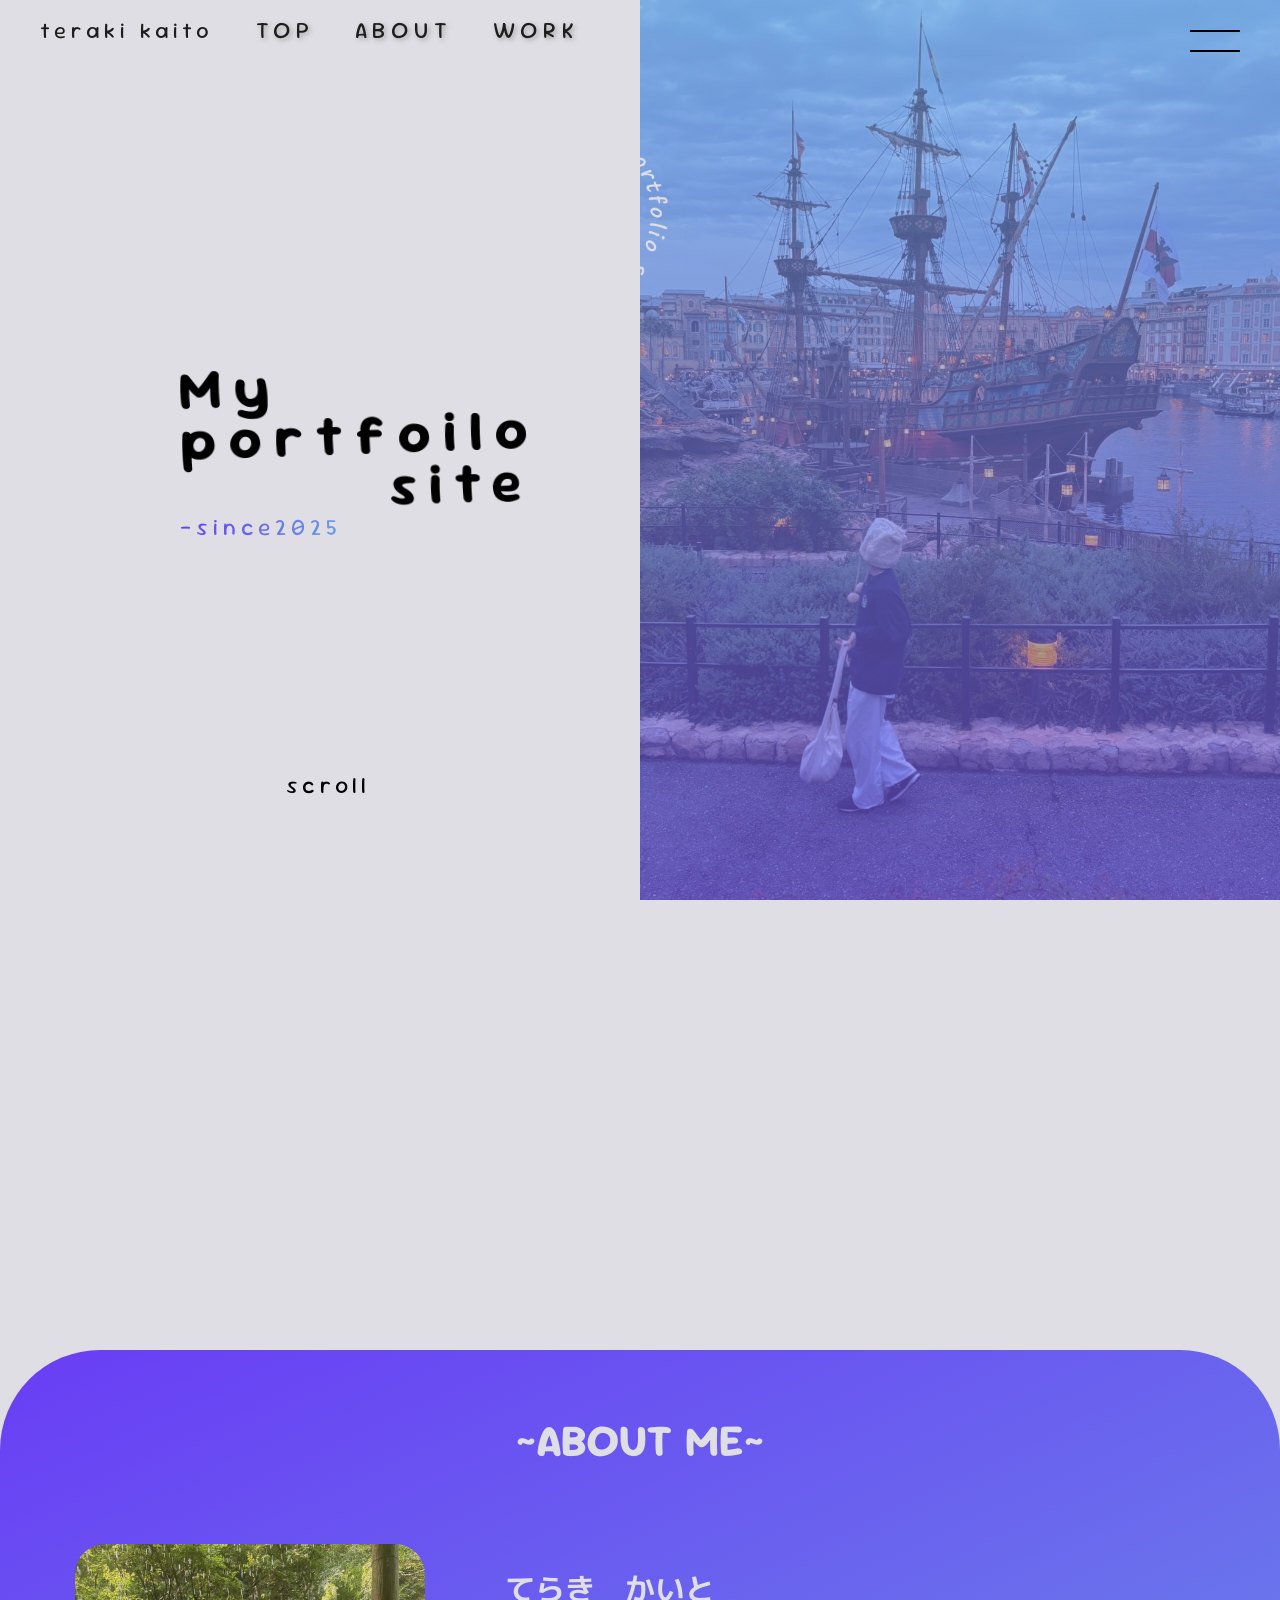
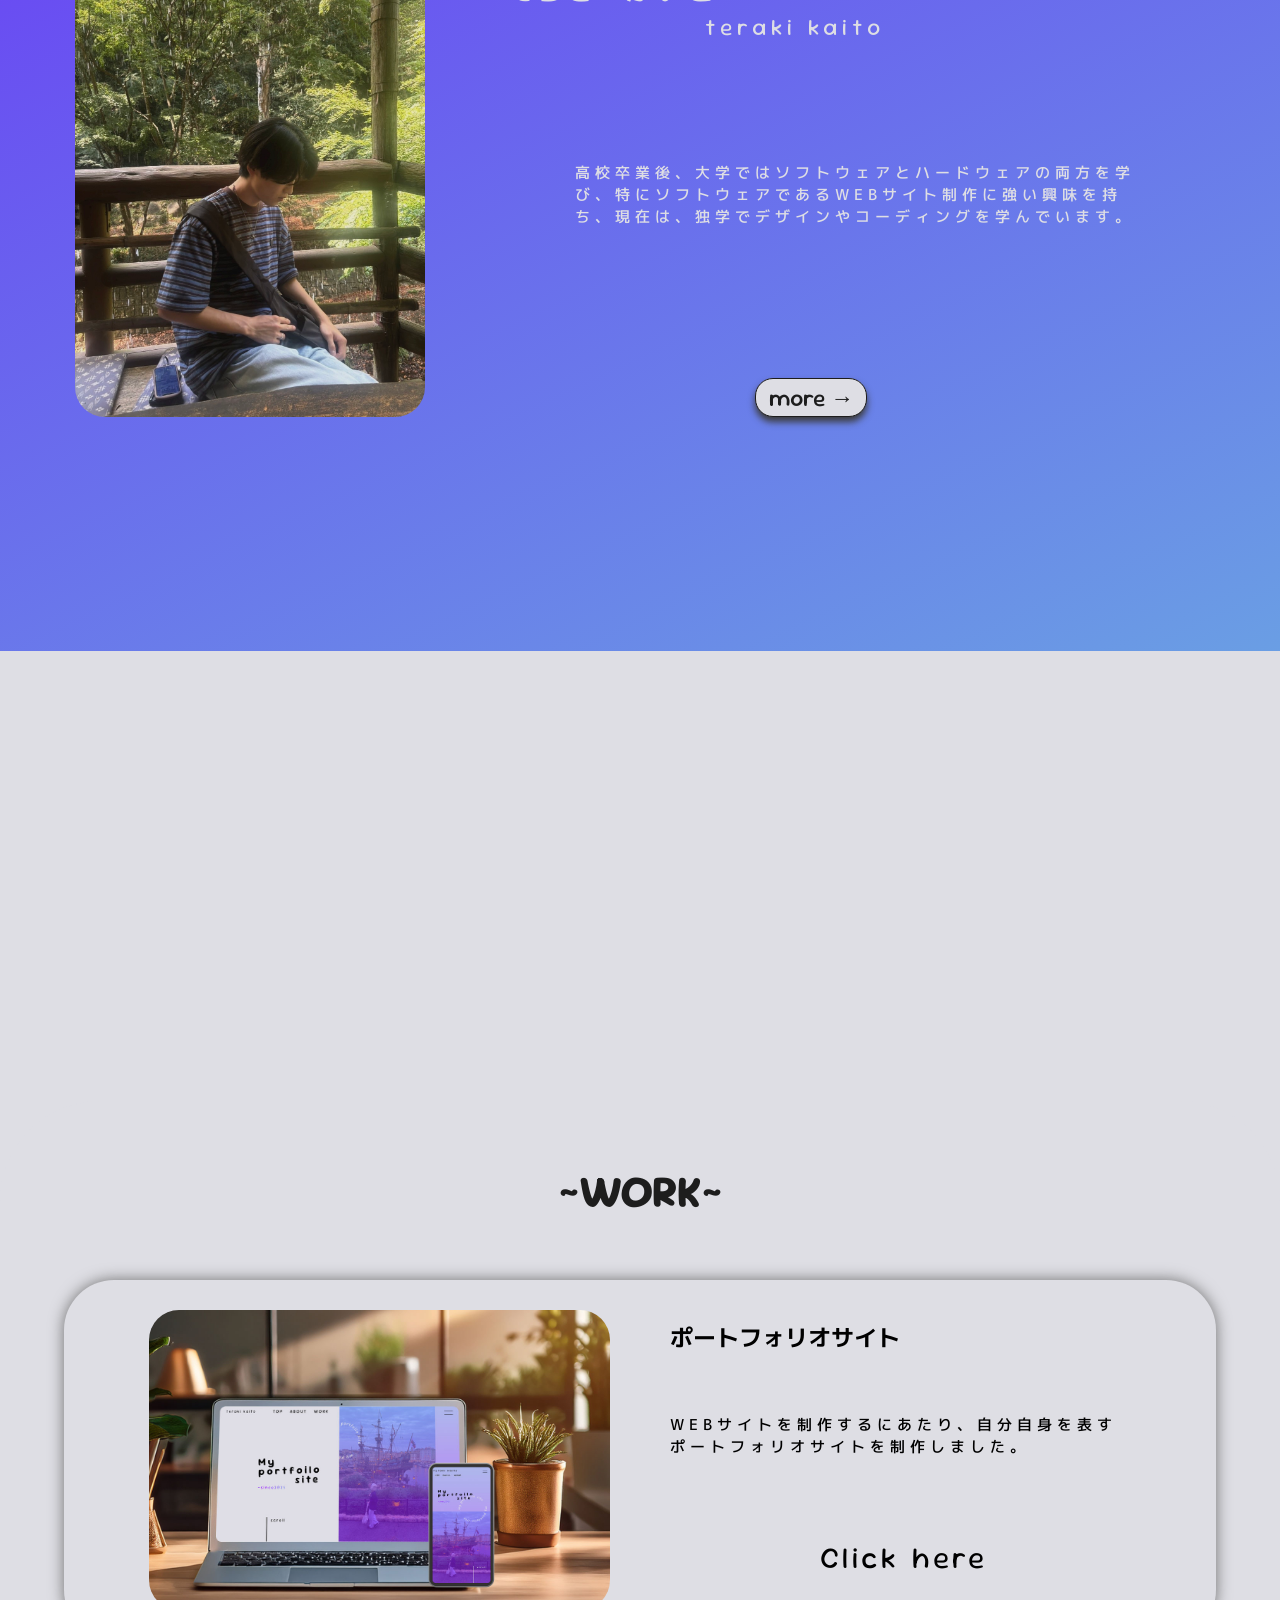
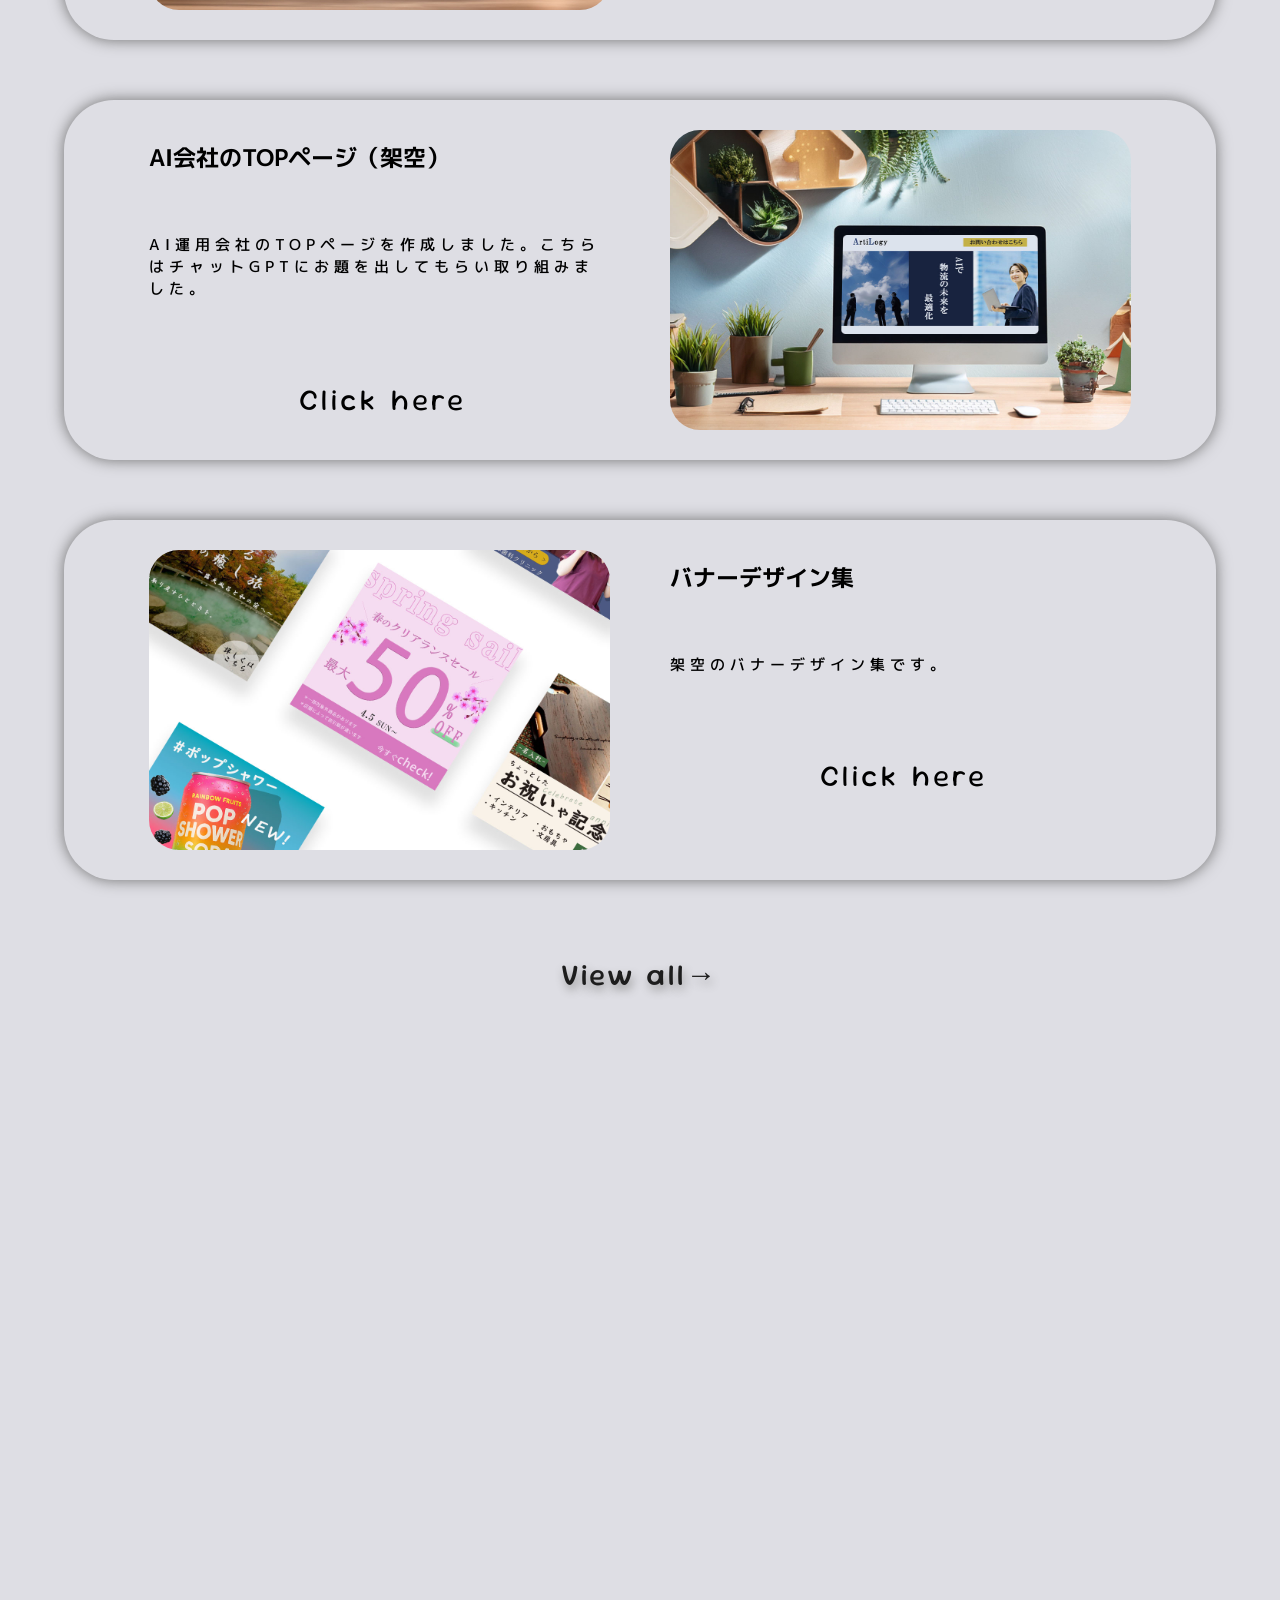
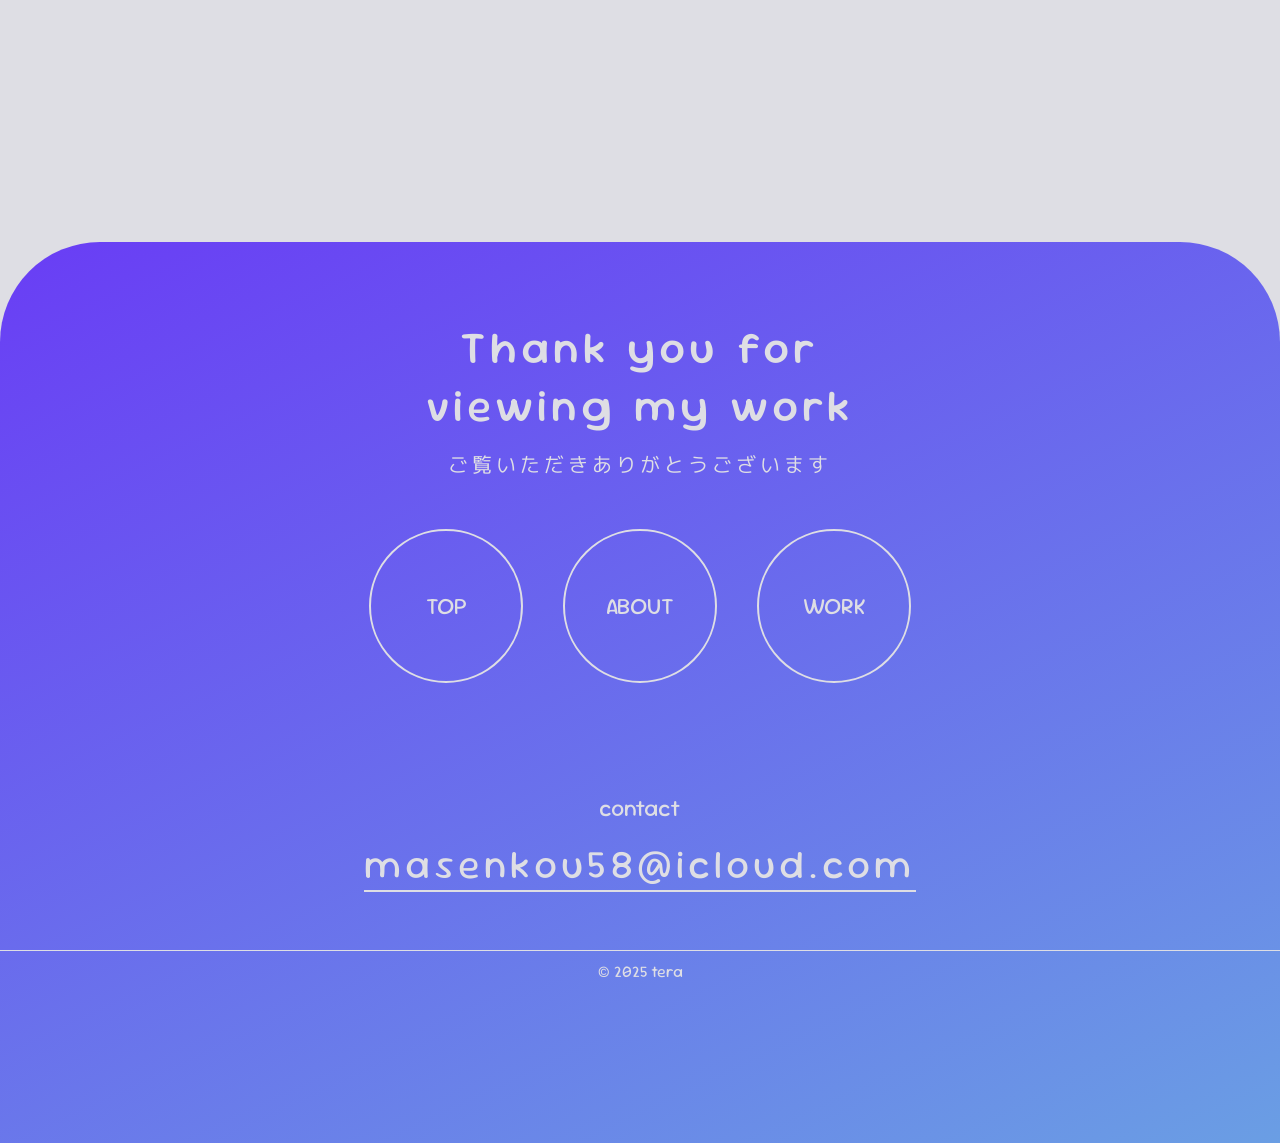
==== index.html @ 6cdf6933 "2025.12.29追加" ====
<!DOCTYPE html>
<html lang="ja">

<head>
    <meta charset="UTF-8">
    <meta name="viewport" content="width=device-width, initial-scale=1.0">
    <title>teraki kaito</title>
    <link rel="stylesheet" href="style.css">
    <link rel="preconnect" href="https://fonts.googleapis.com">
    <link rel="preconnect" href="https://fonts.gstatic.com" crossorigin>
    <link
        href="https://fonts.googleapis.com/css2?family=M+PLUS+1p:wght@100;300;400;500;700;800;900&family=Sour+Gummy:ital,wght@0,100..900;1,100..900&display=swap"
        rel="stylesheet">
</head>

<body>

    <header>

        <div class="header_flex">

            <a href="" class="eigo teraki">teraki kaito</a>

            <nav class="eigo">
                <ul>
                    <li>
                        <a href="#main" class="top">TOP</a>
                    </li>
                    <li>
                        <a href="#about" class="about">ABOUT</a>
                    </li>
                    <li>
                        <a href="#work" class="work">WORK</a>
                    </li>
                </ul>
            </nav>

        </div>

        <img id="menu_btn" src="menu.png" alt="">

        <div id="menu" class="eigo">
            <div>
                <a href="">top ↗</a><br>
                <a href="about me">abou me ↗</a><br> 
                <a href="">work all ↗</a>
            </div>
        </div>

    </header>

    <main id="main">

        <section id="vijual">



            <img src="サークル.png" class="circle">

            <div class="eigo vijual_left">
                <div class="vijual_left_box">
                    <h1><span class="hight_show">My</span><br>
                        <span class="jump">portfoilo</span><br>
                        <span class="low_show">　　　site</span>
                    </h1>
                    <p class="since">-since2025</p>
                </div>

                <div class="scroll">
                    <div class="scroll_line"></div>
                    <p>scroll</p>
                </div>
            </div>

            <div class="gura">
                <div class="gura_gura"></div>
                <img class="vijual_img" src="S__56598539_0.jpg" alt="">
            </div>

        </section>



        <section id="about">

            <div class="fadein">

                <h2 class="eigo">~ABOUT ME~</h2>

                <div class="about_box">
                    <img src="S__56877126.jpg" alt="">
                    <div class="about_right">
                        <p class="nihongo about_p1">てらき　かいと</p>
                        <p class="eigo about_p2">teraki kaito</p>

                        <p class="nihongo about_p3"> 高校卒業後、大学ではソフトウェアとハードウェアの両方を学び、特にソフトウェアであるWEBサイト制作に強い興味を持ち、現在は、独学でデザインやコーディングを学んでいます。
                        </p>
                        <a href="about me" class="eigo about_more">
                            <div>more →</div>
                        </a>
                    </div>
                </div>
            </div>


        </section>


        <section id="work">

            <div class="fadein">

                <h2 class="eigo">~WORK~</h2>

                <div class="work_box">
                    <img src="ポートフォリオ画像 .jpg" alt="制作物の写真">
                    <div class="work_text">
                        <h3 class="nihongo">ポートフォリオサイト</h3>
                        <p class="nihongo text_p">
                            WEBサイトを制作するにあたり、自分自身を表すポートフォリオサイトを制作しました。
                        </p>
                        <p class="eigo click">Click here</p>
                    </div>
                </div>

                <div class="work_box">
                    <div class="work_text">
                        <h3 class="nihongo">AI会社のTOPページ（架空）</h3>
                        <p class="nihongo text_p">
                           AI運用会社のTOPページを作成しました。こちらはチャットGPTにお題を出してもらい取り組みました。
                        </p>
                        <p class="eigo click">Click here</p>
                    </div>
                    <img src="画像 .jpg" alt="制作物の写真">
                </div>

                <div class="work_box">
                    <img src="バナーデザイン.jpg" alt="制作物の写真">
                    <div class="work_text">
                        <h3 class="nihongo">バナーデザイン集</h3>
                        <p class="nihongo text_p">
                            架空のバナーデザイン集です。
                        </p>
                        <p class="eigo click">Click here</p>
                    </div>
                </div>

                <a href="" class="view eigo">View all→</a>
            </div>

        </section>



        <section id="footer">

            <div class="fadein">

                <div class="thank_box">
                    <p class="eigo thank">Thank you for</p>
                    <p class="eigo thank">viewing my work</p>
                    <p class="nihongo goran">ご覧いただきありがとうございます</p>
                </div>


                <ul class="footer_menu eigo">
                    <li>
                        <a href="#main" class="top">TOP</a>
                    </li>
                    <li>
                        <a href="#about" class="about">ABOUT</a>
                    </li>
                    <li>
                        <a href="#work" class="work">WORK</a>
                    </li>
                </ul>


                <div class="mail">
                    <p class="eigo">contact</p>
                    <a class="eigo" href="">masenkou58@icloud.com</a>
                </div>

                <div class="copyright">

                <div class="footer_line"></div>

                <p class="copyright_p eigo">© 2025 tera</p>

                </div>

            </div>

        </section>

    </main>



    <script src="app.js"></script>
</body>

</html>
---- style.css ----
.eigo {
    font-family: "Sour Gummy", sans-serif;
}

.nihongo {
    font-family: "M PLUS 1p", sans-serif;
}

a {
    text-decoration: none;
}

* {
    margin: 0;
    padding: 0;
    box-sizing: border- box;
}

body {
    background: #dedee4;
}

/* ヘッダー */

header {
    position: fixed;
    top: 0;
    z-index: 100;
    width: 100%;
}

.header_flex {
    display: flex;
    justify-content: space-between;
    align-items: center;
    padding: 15px 0;
    width: 50%;
    position: absolute;
    top: 0;
    left: 0;
    z-index: 100;
}

.teraki {
    font-size: 22px;
    color: #1d1d1d;
    margin-left: 40px;
    letter-spacing: 5px;
}

header nav {
    display: flex;
    justify-content: center;
    margin-right: 40px;
}

header ul {
    list-style: none;
    display: flex;
}

header ul li {
    position: relative;
    margin: 0 20px;
}


header ul li a {
    font-size: 23px;
    letter-spacing: 6px;
    color: #1d1d1d;
    text-shadow: #a3a2a2 2px 2px 5px;
    transition: 0.3s;
}

header ul li a:hover {
    color: #6a9ee4;
    text-shadow: none;
}


#menu_btn {
    position: absolute;
    top: 30px;
    right: 40px;
    width: 50px;
    height: auto;
    z-index: 100;
    cursor: pointer;
}

#menu{
    display: flex;
    justify-content: center;
    align-items: center;
    position: absolute;
    top: -500px;
    right: 0%;
    width: 300px;
    height: 350px;
    border-radius: 80px 0px 80px 80px;
    box-shadow: #6d6d6d 0 0 30px;
    background: #dedee4;
    transition:top 0.6s;
}

#menu.show{
    top:0;
}

#menu a{
    display: block;
    color:#1d1d1d;
    margin: 10px;
    font-size: 30px;
}

/* メイン ビジュアル*/


#main {
    position: relative;
    /* height: 500vh; */
}

/* #main section{
    position: sticky;
    top:0px;
} */

#vijual {
    position: relative;
    width: 100%;
    height: 100vh;
    display: flex;
    position: sticky;
    top: 0px;
}


.circle {
    width: 210px;
    height: auto;
    position: absolute;
    top: 13%;
    left: 44%;
    transform: translateX(-50%);
    z-index: 1;
    animation: circle 20s linear infinite;
    animation-delay: 1s;
}

@keyframes circle {
    0% {
        transform: rotate(0deg);
        opacity: 1;
    }

    100% {
        transform: rotate(360deg);
        opacity: 1;
    }
}

.vijual_left {
    width: 50%;
    position: relative;
}

.vijual_left_box {
    position: absolute;
    top: 50%;
    right: 100px;
    transform: translateY(-50%);
}


h1 {
    font-size: 57px;
    letter-spacing: 12px;
    transform: rotate(-2deg);
    line-height: 0.9;
}

.hight_show {
    display: inline-block;
    animation: slide_in_right 1.5s ease forwards;
    animation-delay: 1s;
    opacity: 0;
}

@keyframes slide_in_right {
    0% {
        transform: translateX(300px);
    }

    100% {
        opacity: 1;
    }
}

.jump span {
    display: inline-block;
    animation: jump 0.9s ease-in-out forwards;
}

@keyframes jump {
    0% {
        transform: translateY(0);
    }

    30% {
        transform: translateY(-55px);
    }

    60% {
        transform: translateY(5px);
    }

    100% {
        transform: translateY(0);
    }
}

.low_show {
    display: inline-block;
    animation: slide_in_left 1.5s ease forwards;
    animation-delay: 1s;
    opacity: 0;
}

@keyframes slide_in_left {
    0% {
        transform: translateX(-300px);
    }

    100% {
        opacity: 1;
    }
}

.since {
    background: linear-gradient(to right, #693df5, #6a9ee4);
    -webkit-background-clip: text;
    -webkit-text-fill-color: transparent;
    font-size: 23px;
    letter-spacing: 5px;
    width: 45%;
    animation: kaiten 2.5s ease-out forwards;
    animation-delay: 1s;
    opacity: 0;
}

@keyframes kaiten {
    0% {
        transform: rotate(0deg);
        opacity: 0;
    }

    85% {
        transform: rotate(1445deg);
    }

    100% {
        transform: rotate(1440deg);
        opacity: 1;
    }

}

.scroll {
    display: flex;
    justify-content: left;
    position: absolute;
    bottom: 0;
    left: 41%;
}

.scroll_line {
    width: 4px;
    height: 130px;
    background: #1d1d1d;
    margin-right: 20px;
    transform-origin: top;
    transform: scaleY(0);
    animation: bar 1.7s ease-in-out infinite;
}

@keyframes bar {
    0% {
        transform: scaleY(0);
        transform-origin: top;
    }

    40% {
        transform: scaleY(1);
        transform-origin: top;
    }

    60% {
        transform: scaleY(1);
        transform-origin: bottom;
    }

    100% {
        transform: scaleY(0);
        transform-origin: bottom;
    }
}

.scroll p {
    font-size: 23px;
    letter-spacing: 5px;
}


.gura {
    position: absolute;
    top: 0;
    left: 50%;
    width: 50%;
    height: 100%;
    opacity: 0;
    animation: show 3s ease forwards;
    animation-delay: 1s;
}

@keyframes show {
    100% {
        opacity: 1;
    }
}

.gura_gura {
    width: 100%;
    height: 100%;
    background: linear-gradient(to top, #693df5, #6a9ee4);
    opacity: 0.5;
}

.vijual_img {
    position: absolute;
    top: 0;
    left: 0;
    width: auto;
    max-height: 100%;
    z-index: -1;
}


/* アバウトミー */

#about {
    background: linear-gradient(155deg, #693df5, #6a9ee4);
    height: 100vh;
    width: 100%;
    border-radius: 100px 100px 0 0;
    padding-top: 1px;
    position: sticky;
    top: 0px;
    z-index: 1;
    margin-top: 50vh;
}

#about {
  scroll-margin-top: 400vh; /* ヘッダーの高さに合わせて調整 */
}

.fadein {
    opacity: 0;
    transform: translateY(60px);
    transition: all 1.2s ease-out;
}

.fadein.show {
    opacity: 1;
    transform: translateY(0);
}

#about h2 {
    font-size:45px;
    color: #dedee4;
    text-align: center;
    margin-top: 60px;
}

.about_box {
    display: flex;
    justify-content: center;
    gap: 80px;
    margin-top: 75px;
}

.about_box img {
    width: 350px;
    height: auto;
    border-radius: 30px;
}

.about_p1 {
    color: #dedee4;
    font-size: 30px;
    font-weight: 700;
    margin-top: 23px;
}

.about_p2 {
    color: #dedee4;
    font-size: 23px;
    letter-spacing: 5px;
    margin-left: 200px;
}

.about_p3 {
    color: #dedee4;
    width: 80%;
    max-width: 700px;
    font-size: 15px;
    font-weight: 500;
    letter-spacing: 5px;
    margin: 120px auto 0 auto;
}

.about_more {
    display: flex;
    justify-content: center;
    align-items: center;
    background: #dedee4;
    width: 110px;
    height: 37px;
    margin: 150px 0 0 250px;
    border-radius: 18px;
    border: #1d1d1d solid 1px;
    box-shadow: #3c3c3c 0px 5px 7px;
    transition: box-shadow 0.8s;
}

.about_more:hover {
    box-shadow: none;
}

.about_more:hover div {
    animation: none;
}

.about_more div {
    font-size: 23px;
    font-weight: 500;
    color: #1d1d1d;
    transform: translateY(0) rotate(0deg);
    animation: puru 1.5s linear infinite;
}

@keyframes puru {
    0% {
        transform: translateY(0) rotate(0deg);
    }

    10% {
        transform: translateY(-8px) rotate(5deg);
    }

    20% {
        transform: translateY(-8px) rotate(0deg);
    }

    30% {
        transform: translateY(-8px) rotate(-5deg);
    }

    40% {
        transform: translateY(0) rotate(0deg);
    }

    45% {
        transform: translateY(0) rotate(1deg);
    }

    50% {
        transform: translateY(0) rotate(0deg);
    }

    100% {
        transform: translateY(0) rotate(0deg);
    }
}




/* ワーク */


#work {
    background: #dedee4;
    height: 210vh;
    border-radius: 100px 100px 0 0;
    position: sticky;
    top: -110vh;
    z-index: 2;
    padding-top: 1px;
    margin-top: 50vh;
}

#work {
  scroll-margin-top: 150vh; /* ヘッダーの高さに合わせて調整 */
}

#work h2 {
    font-size: 45px;
    color: #1d1d1d;
    text-align: center;
    margin-top: 60px;
}

.work_box {
    display: flex;
    justify-content: center;
    gap:60px;
    margin: 60px auto 0;
    box-shadow: #707070 0 0 15px;
    border-radius: 50px;
    padding: 30px 0;
    width: 90%;
    max-width: 1200px;
    transition: 1s;
}

.work_box img {
    width: 40%;
    height: 300px;
    border-radius: 30px;
}

.work_text {
    width: 40%;
}

.work_text h3 {
    font-size: 23px;
    margin-top: 10px;
}

.work_text .text_p {
    font-size: 15px;
    font-weight: 500;
    letter-spacing: 5px;
    margin-top: 60px;
    word-wrap: break-word; /* 長い単語を折り返す */
    overflow-wrap: break-word;

}

.click {
    font-size: 30px;
    margin: 80px 0 0 150px;
    letter-spacing: 4px;
}

.work_box:hover {
    box-shadow: none;
    transform: scale(1.02);
    border-radius: 50px;
    border: 4px solid transparent;
    background:
        linear-gradient(#dedee4, #dedee4) padding-box,
        linear-gradient(155deg, #693df5, #6a9ee4) border-box;
    background-size: 100% 100%, 300% 300%;
    background-position: 0 0, 0 50%;
    animation: gura_border 3s linear infinite;
}

@keyframes gura_border {
    0% {
        background-position: 0 0, 0% 50%;
    }
    25% {
        background-position: 0 0, 50% 0%;
    }
    50% {
        background-position: 0 0, 100% 50%;
    }

    75% {
        background-position: 0 0, 50% 100%;
    }
    100% {
        background-position: 0 0, 0% 50%;
    }
}

.work_box:hover .click{
    animation: clickjump 1.5s ease-out infinite;
    transition: 0.5s;
     background: linear-gradient(to right, #693df5, #6a9ee4);
    -webkit-background-clip: text;
    -webkit-text-fill-color: transparent;
}


    
 @keyframes clickjump {
  0%   { transform: translateY(0) rotate(0deg); }
  20%  { transform: translateY(-40px) rotate(15deg); }
  35%  { transform: translateY(-35px) rotate(12deg); }
  50%  { transform: translateY(-20px) rotate(-8deg); }
  65%  { transform: translateY(-10px) rotate(6deg); }
  80%  { transform: translateY(-5px)  rotate(-3deg); }
  90%  { transform: translateY(0) rotate(0deg); }
  100% { transform: translateY(0) rotate(0deg); } 
}

.view{
    display: block;
    width: fit-content;
    font-size: 30px;
    font-weight: 500;
    color: #1d1d1d;
    letter-spacing: 3px;
    text-shadow: #949494 2px 5px 10px;
    margin: 75px auto 0 auto;
    transition: 0.5s;
}

.view:hover{
    text-shadow: none;
}


/* フッダー */

#footer{
    background: linear-gradient(155deg, #693df5, #6a9ee4);
    height: 100vh;
    border-radius: 100px 100px 0 0;
    position: sticky;
    top: 0px;
    z-index: 3;
    padding-top: 1px;
    margin-top: 50vh;
    text-align: center;
}

.thank_box{
    margin-top: 75px;
}

.thank{
    font-size: 45px;
    letter-spacing: 5px;
    font-weight: 500;
    color: #dedee4;
}

.goran{
    font-size: 20px;
    letter-spacing: 4px;
    color: #dedee4;
    margin-top:15px;
}

.footer_menu{
    display: flex;
    justify-content: center;
    align-items: center;
    list-style: none;
}

.footer_menu li{
    width: 150px;
    height: 150px;
    border-radius: 50%;
    border: #dedee4 solid 2px;
    display: flex;
    justify-content: center;
    align-items: center;
    margin:50px 20px;
    transition: 0.5s;
}

.footer_menu a{
    color: #dedee4;
    font-size: 23px;
    padding: 55px 50px;
    border-radius: 50%;
    transition: 0.5s;
}

.footer_menu li:hover{
   background: #dedee4;
}

.footer_menu li:hover a{
    color: #1d1d1d;
    font-size:26px;
}

.mail{
    margin-top: 60px;
}

.mail p{
    color: #dedee4;
    font-size:23px;
    margin-bottom: 15px;
}

.mail a{
    color:#dedee4;
    font-size: 40px;
    letter-spacing: 5px;
    border-bottom: 2px solid #dedee4;
}


.footer_line{
   
    border-top: #dedee4 solid 1px;
    margin-top: 60px;
}

.copyright_p{
    color:#dedee4;
    margin-top: 10px;
}




/* ==========================================
   スマホ用デザイン（768px以下）
========================================== */
@media screen and (max-width: 768px) {

  /* ==== ヘッダー ==== */

  

.header_flex {
    display: block;
    position: relative;
}

.teraki {
    font-size: 20px;
    color: #1d1d1d;
    margin-left: 10px;
    letter-spacing: 5px;
}

header ul li {
    margin: 0 0px;
}
header ul {
    gap: 20px;
    margin-top: 10px;
    margin-left: 50px;
}


header ul li a {
    font-size: 15px;
    letter-spacing: 2px;
    color: #1d1d1d;
    text-shadow: #a3a2a2 2px 2px 5px;
    transition: 0.3s;
}

#menu_btn {
    position: absolute;
    top: 30px;
    width: 30px;
}

#menu{
    top: -400px;
    width: 200px;
    height: 300px;
    border-radius: 70px 0px 70px 70px;
}


#menu a{
    font-size: 20px;
}




#vijual {
    position: sticky;
    top: 0px;
}

.circle {
    width: 200px;
    top: 25%;
    left: auto;
    right: 5%;
}


  .vijual_left {
    width: 100%;
    position: relative;
    z-index: 5;
}

.vijual_left_box {
    top: 25%;
    left:10%;
    /* background: #dedee4;
    padding: 5px;
    border-radius: 30px; */
}


h1 {
    font-size: 30px;
}

.since {
    font-size: 15px;
    letter-spacing: 1px;
}

.scroll {
    position: absolute;
    bottom: 0;
    left: 70%;
}

.scroll_line {
    width: 2px;
    height: 130px;
    background: #dedee4;
}

.scroll p {
    font-size: 15px;
    letter-spacing: 5px;
    color: #dedee4;
}

.gura {
    position: absolute;
    top: 0;
    left: 0%;
    width: 100%;
    height: 100%;
}

.vijual_img {
    top:auto;
    bottom: 0%;
    width: 100%;
    height: auto;
    z-index: -1;
}







#about {
    border-radius: 50px 50px 0 0;
    padding-top: 1px;
    height:105vh;
    top:-5vh;
}

#about {
  scroll-margin-top: 0vh; /* ヘッダーの高さに合わせて調整 */
}


#about h2 {
    font-size: 30px;
}

.about_box {
    display: block;
    margin-top: 50px ;
}

.about_box img {
    display: block;
    width: 350px;
    height: 300px;
    object-fit: cover;
    border-radius: 20px;
    margin: 0 auto;
}

.about_p1 {
    font-size: 20px;
    margin-top: 30px;
    margin-left: 20%;
}

.about_p2 {
    font-size: 15px;
    letter-spacing: 3px;
    margin-left: 50%;
}

.about_p3 {
    text-align: center;
    font-size: 10px;
    letter-spacing: 4px;
    margin-top: 70px;
}

.about_more {
    width: 100px;
    height: 30px;
    margin: 50px 0 0 200px;
}


.about_more div {
    font-size: 17px;
    font-weight: 500;
}






#work {
    border-radius: 50px 50px 0 0;
    position: sticky;
    top:-250vh;
    height: 350vh;
}


#work h2 {
    font-size: 30px;
}

.work_box {
    flex-direction: column;
    gap:20px;
    border-radius: 30px;
    padding: 30px 0px;
}

.work_box img {
    width: 300px;
    height: 300px;
    object-fit: cover;
    border-radius: 20px;
    margin: 0 auto;
}

.work_text {
    width:300px;
    margin: 0 auto;
}

.work_text h3 {
    font-size: 20px;
}

.work_text .text_p {
    font-size: 15px;
    font-weight: 300;
    letter-spacing: 2px;
    margin-top: 50px;
}

.click {
    font-size: 20px;
    margin: 50px 0 0 150px;
    letter-spacing: 3px;
}


.view{
    font-size: 20px;
    margin: 80px auto 0 auto;
}





#footer{
    border-radius: 50px 50px 0 0;
}

.thank_box{
    margin-top: 200px;
}

.thank{
    font-size: 25px;
    letter-spacing: 3px;
}

.goran{
    font-size: 15px;
    letter-spacing: 2px;
    margin-top:15px;
}


.footer_menu li{
    width: 100px;
    height: 100px;
    border: #dedee4 solid 1.5px;
    display: flex;
    margin:50px 10px;
}

.footer_menu li:hover a{
    font-size:21px;
}

.footer_menu a{
    font-size: 20px;
}


.mail{
    margin-top: 100px;
}

.mail p{
    color: #dedee4;
    font-size:20px;
    margin-bottom: 20px;
}

.mail a{
    color:#dedee4;
    font-size: 20px;
    letter-spacing: 3px;
    border-bottom: 2px solid #dedee4;
}

.footer_line{
    margin-top: 120px;
}




}
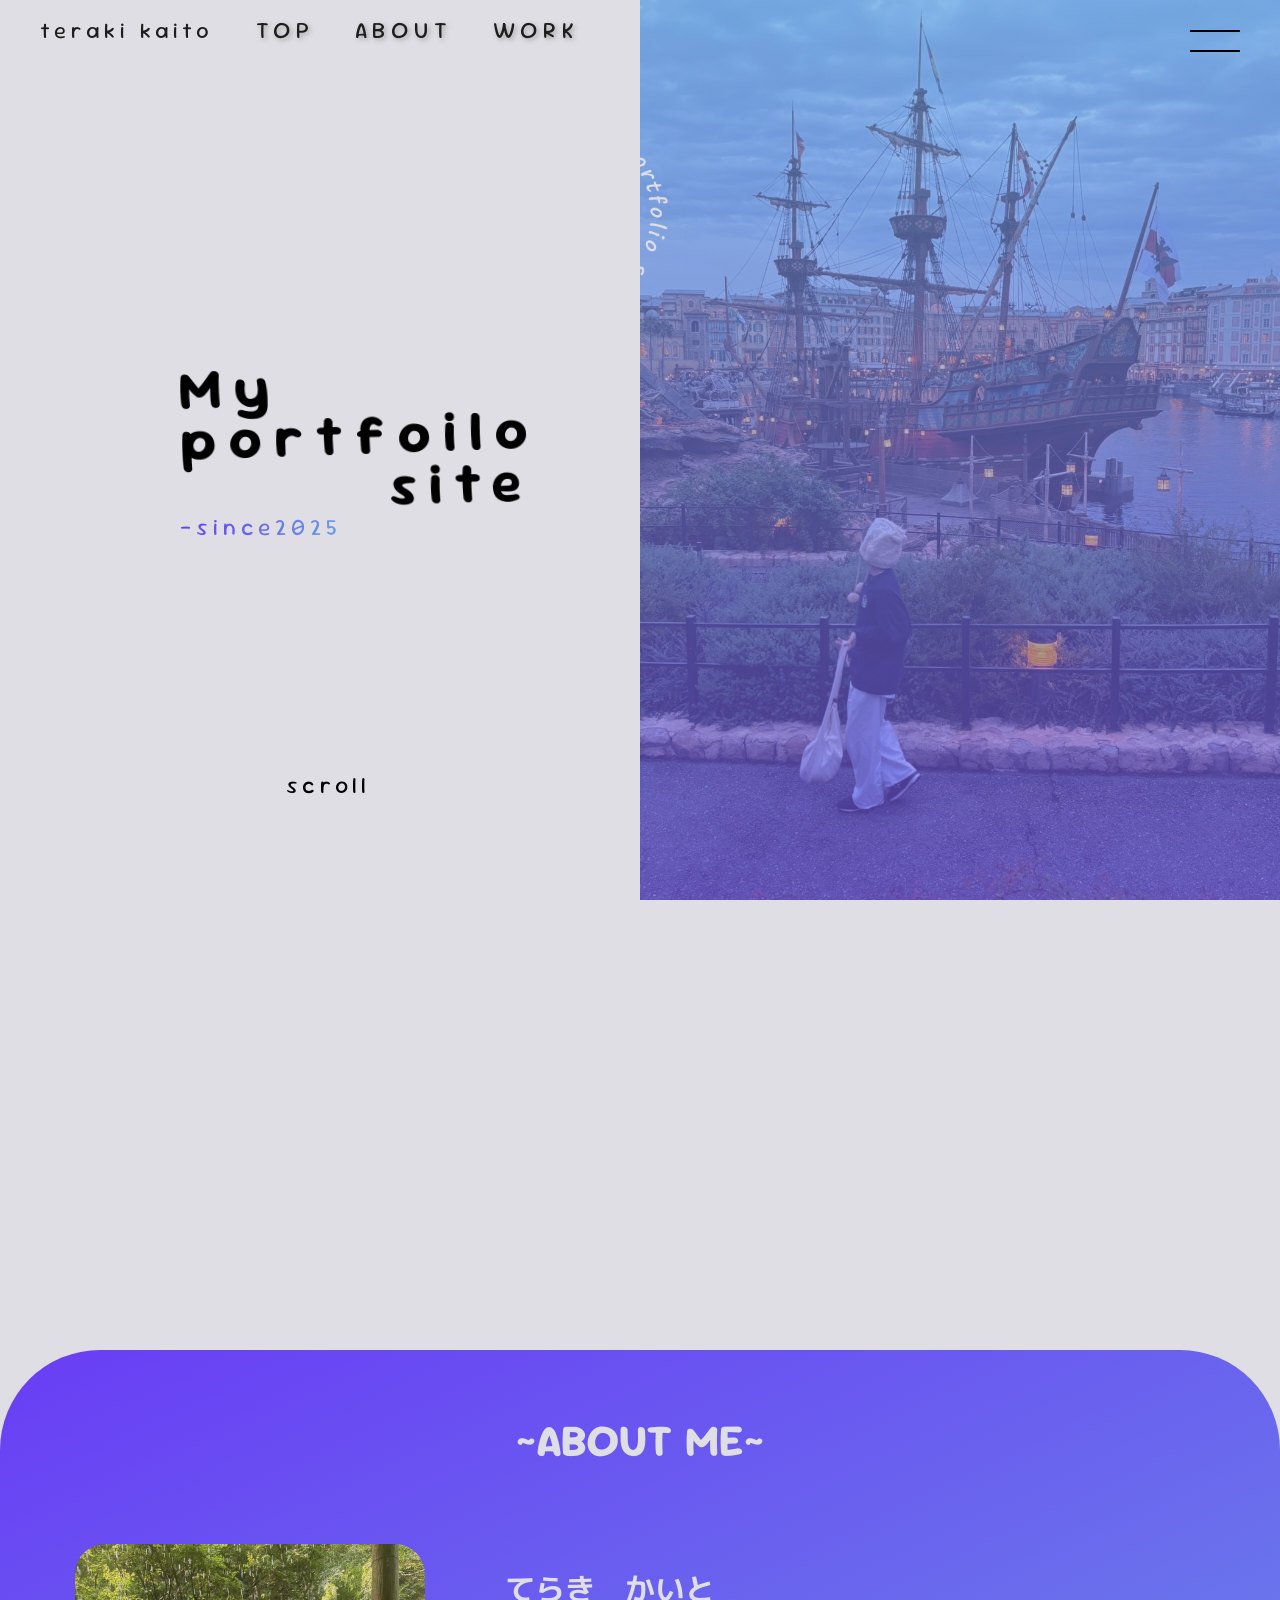
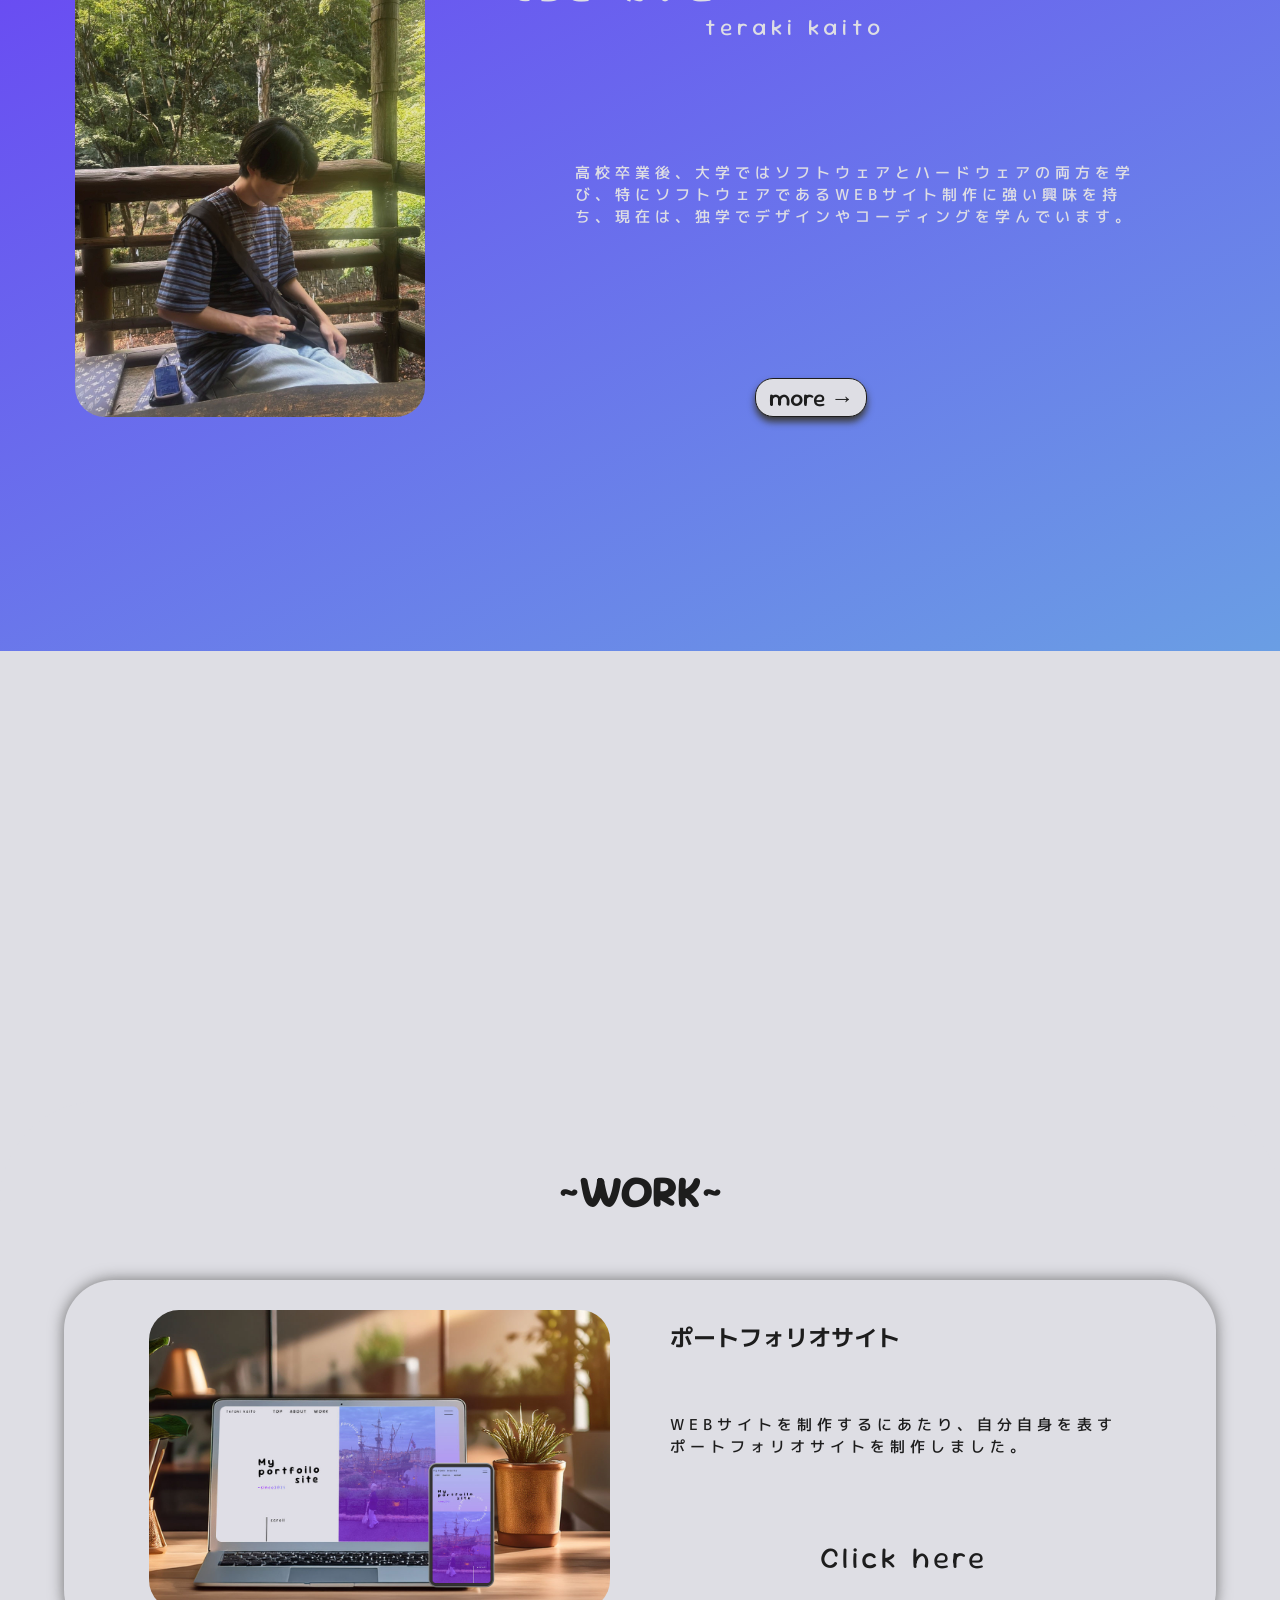
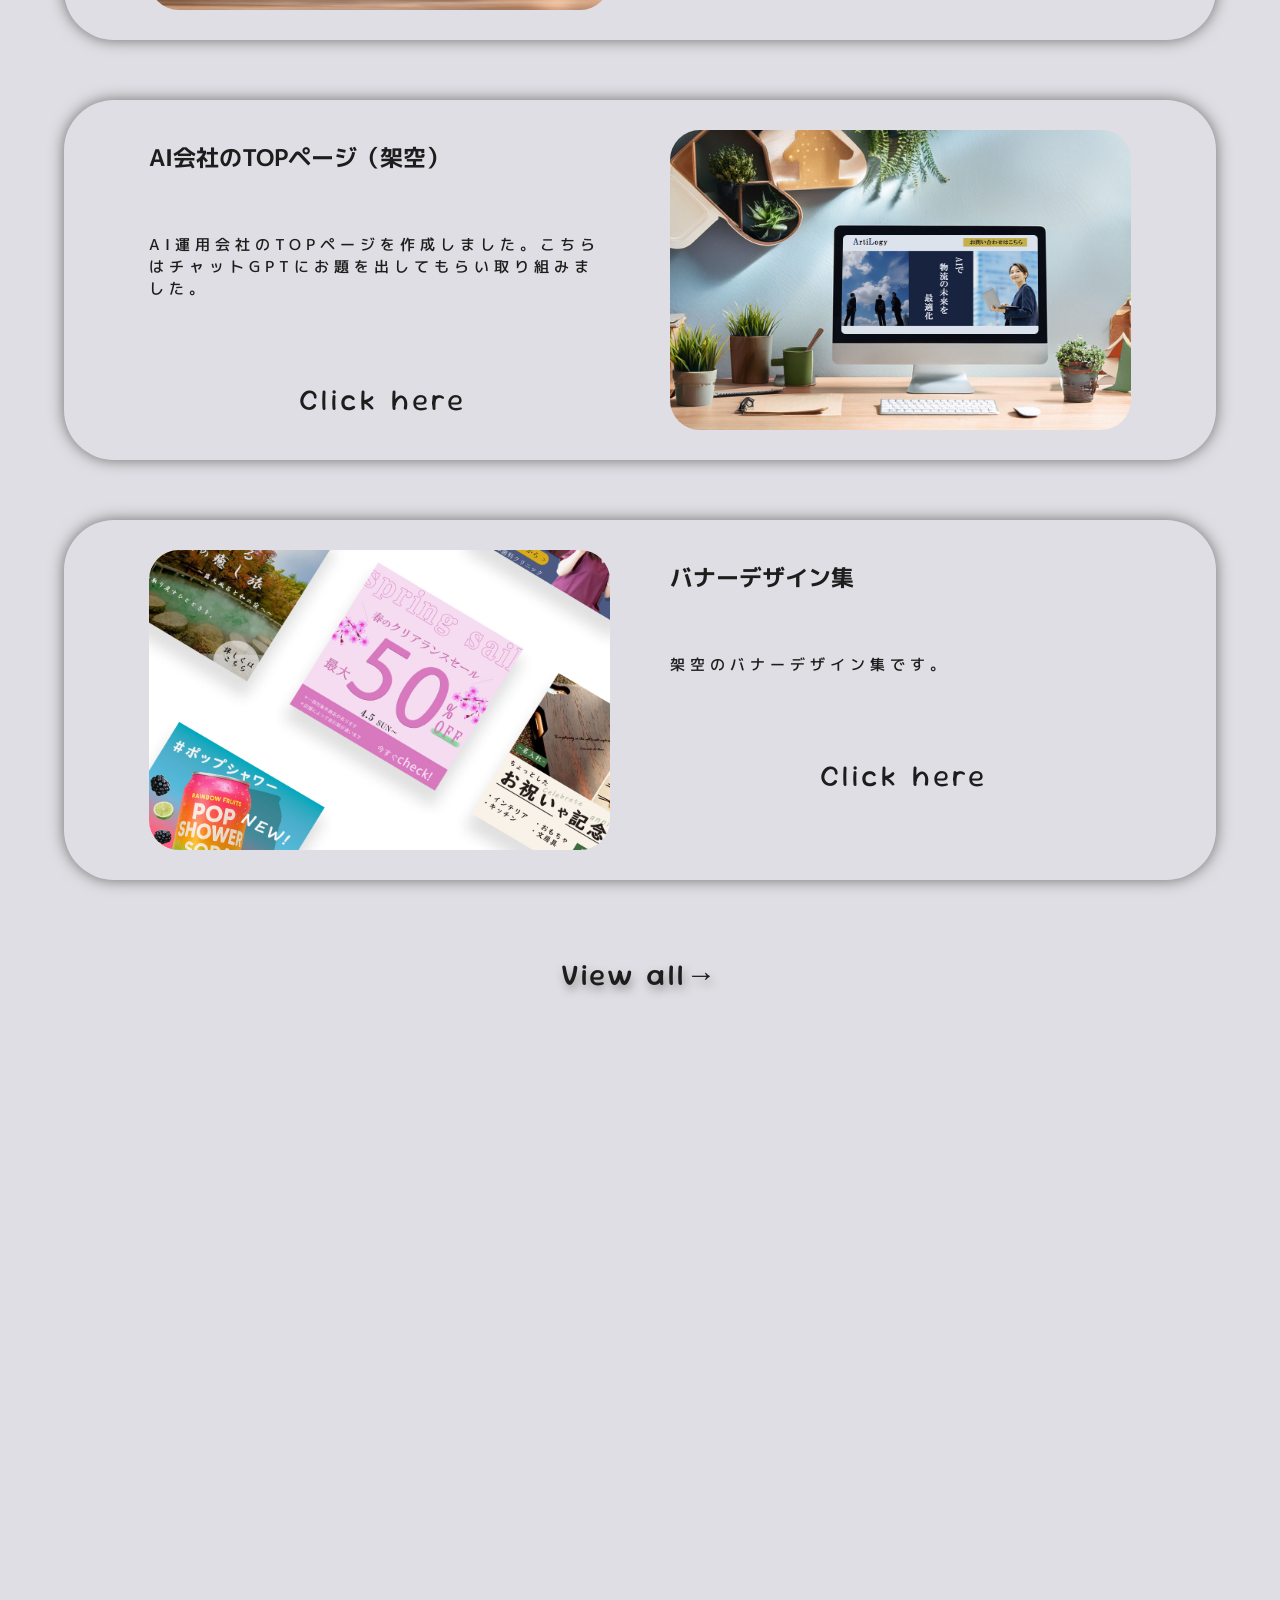
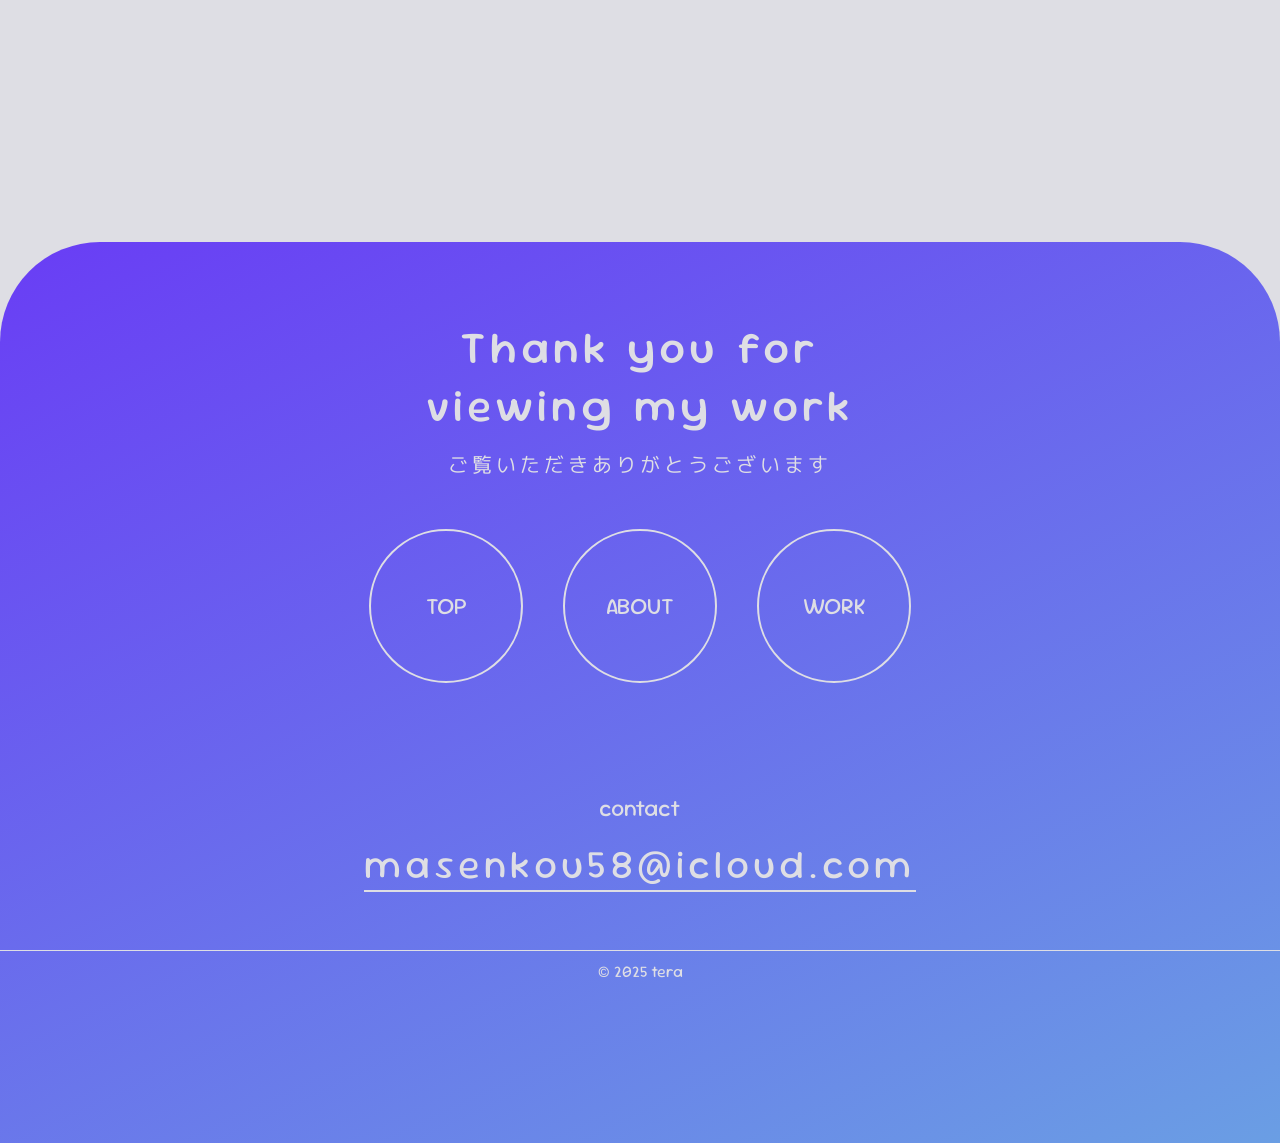
==== commit e138bbc1: "12.29" ====
--- a/index.html
+++ b/index.html
@@ -112,6 +112,7 @@
 
                 <h2 class="eigo">~WORK~</h2>
 
+                <a href="work_portfolio/portfolio.html">
                 <div class="work_box">
                     <img src="ポートフォリオ画像 .jpg" alt="制作物の写真">
                     <div class="work_text">
@@ -122,7 +123,9 @@
                         <p class="eigo click">Click here</p>
                     </div>
                 </div>
-
+                </a>
+
+                <a href="">
                 <div class="work_box">
                     <div class="work_text">
                         <h3 class="nihongo">AI会社のTOPページ（架空）</h3>
@@ -133,7 +136,9 @@
                     </div>
                     <img src="画像 .jpg" alt="制作物の写真">
                 </div>
-
+                </a>
+
+                <a href="">
                 <div class="work_box">
                     <img src="バナーデザイン.jpg" alt="制作物の写真">
                     <div class="work_text">
@@ -144,6 +149,7 @@
                         <p class="eigo click">Click here</p>
                     </div>
                 </div>
+                </a>
 
                 <a href="" class="view eigo">View all→</a>
             </div>
--- a/style.css
+++ b/style.css
@@ -490,7 +490,6 @@
 
 /* ワーク */
 
-
 #work {
     background: #dedee4;
     height: 210vh;
@@ -534,6 +533,7 @@
 
 .work_text {
     width: 40%;
+    color: #1d1d1d;
 }
 
 .work_text h3 {
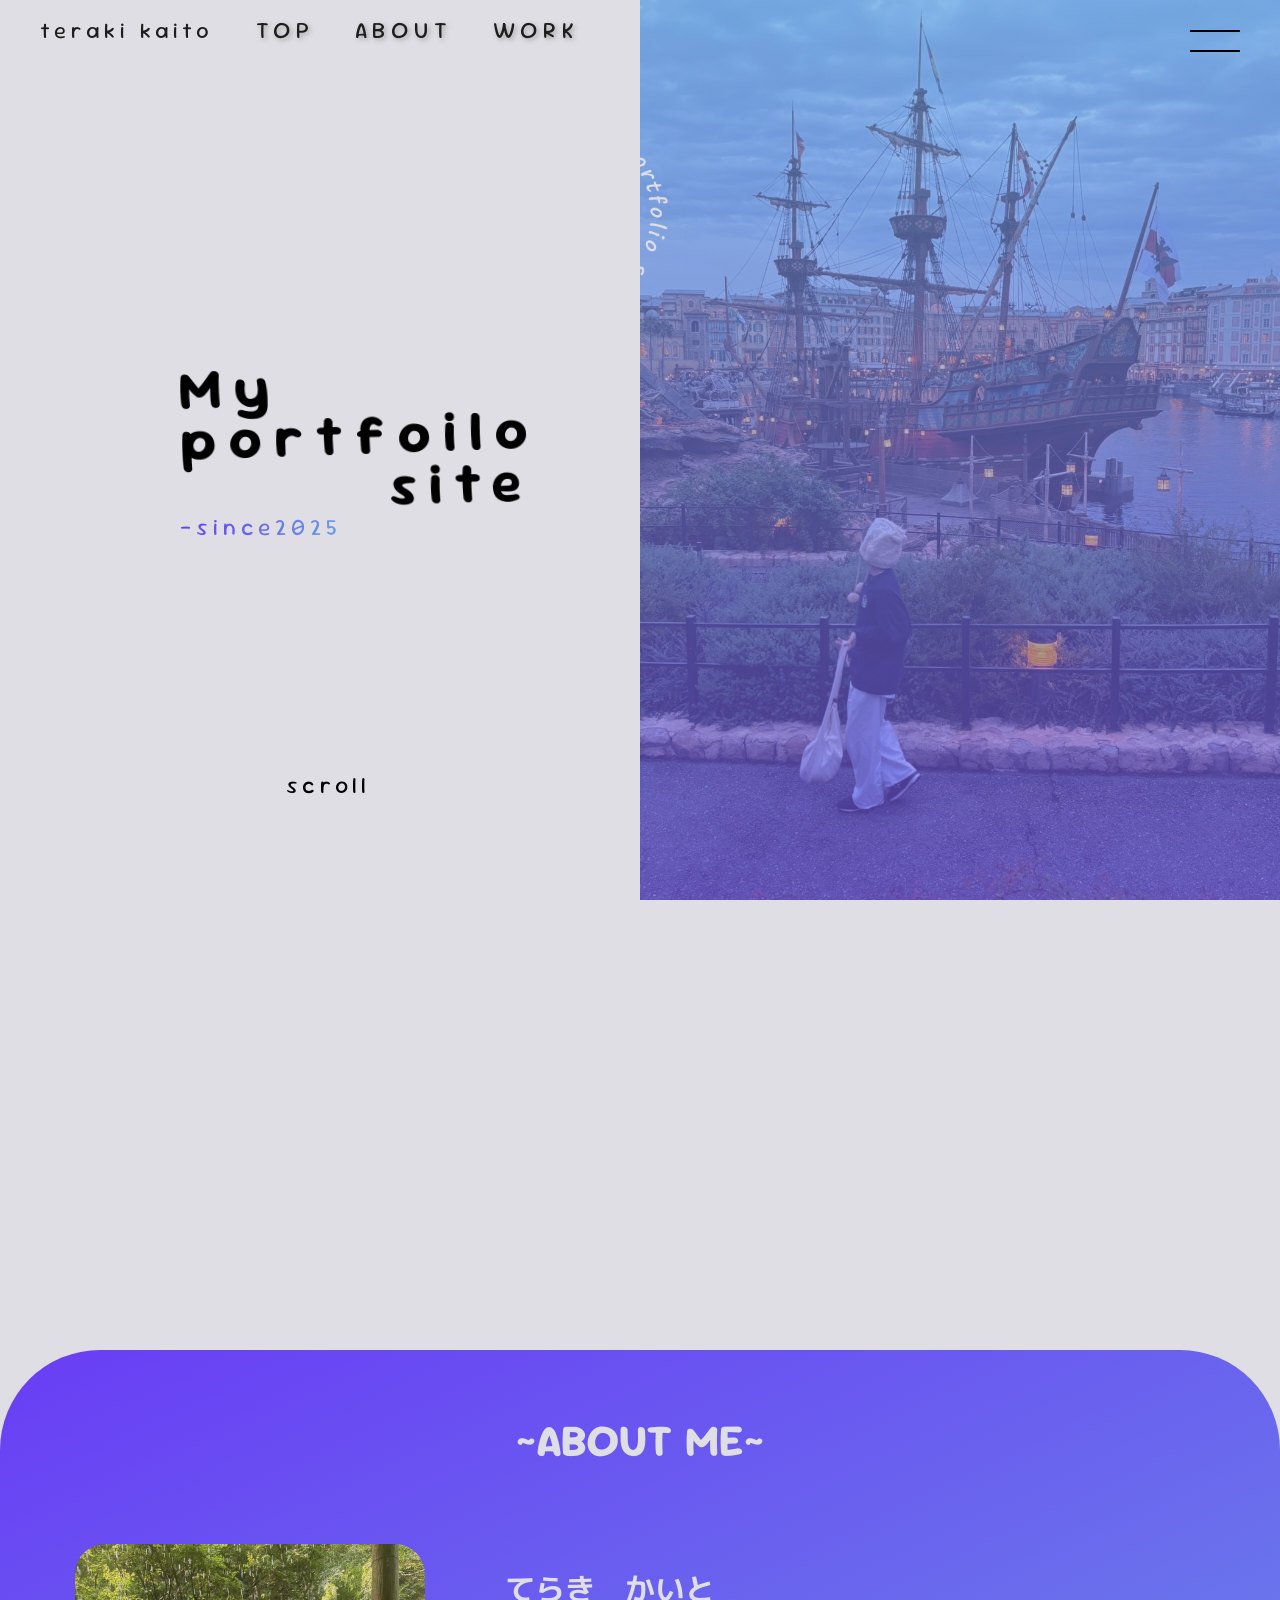
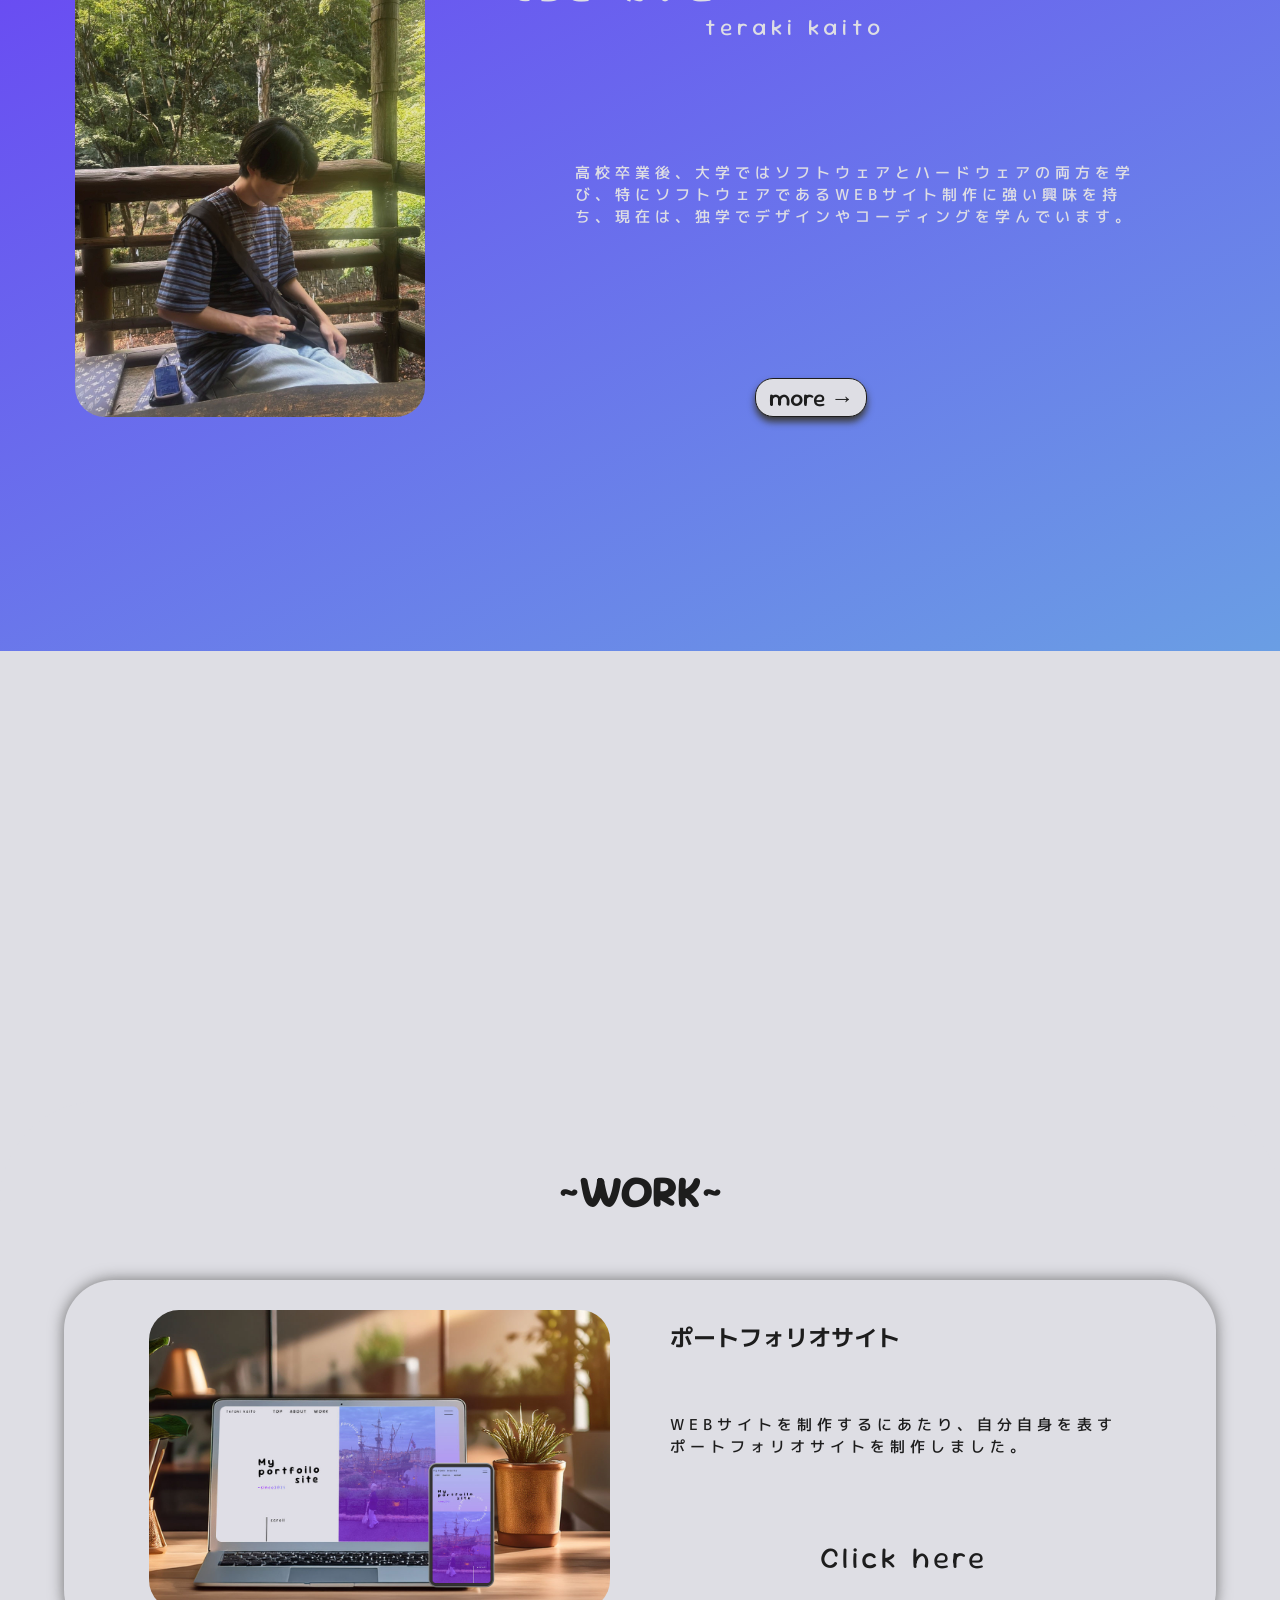
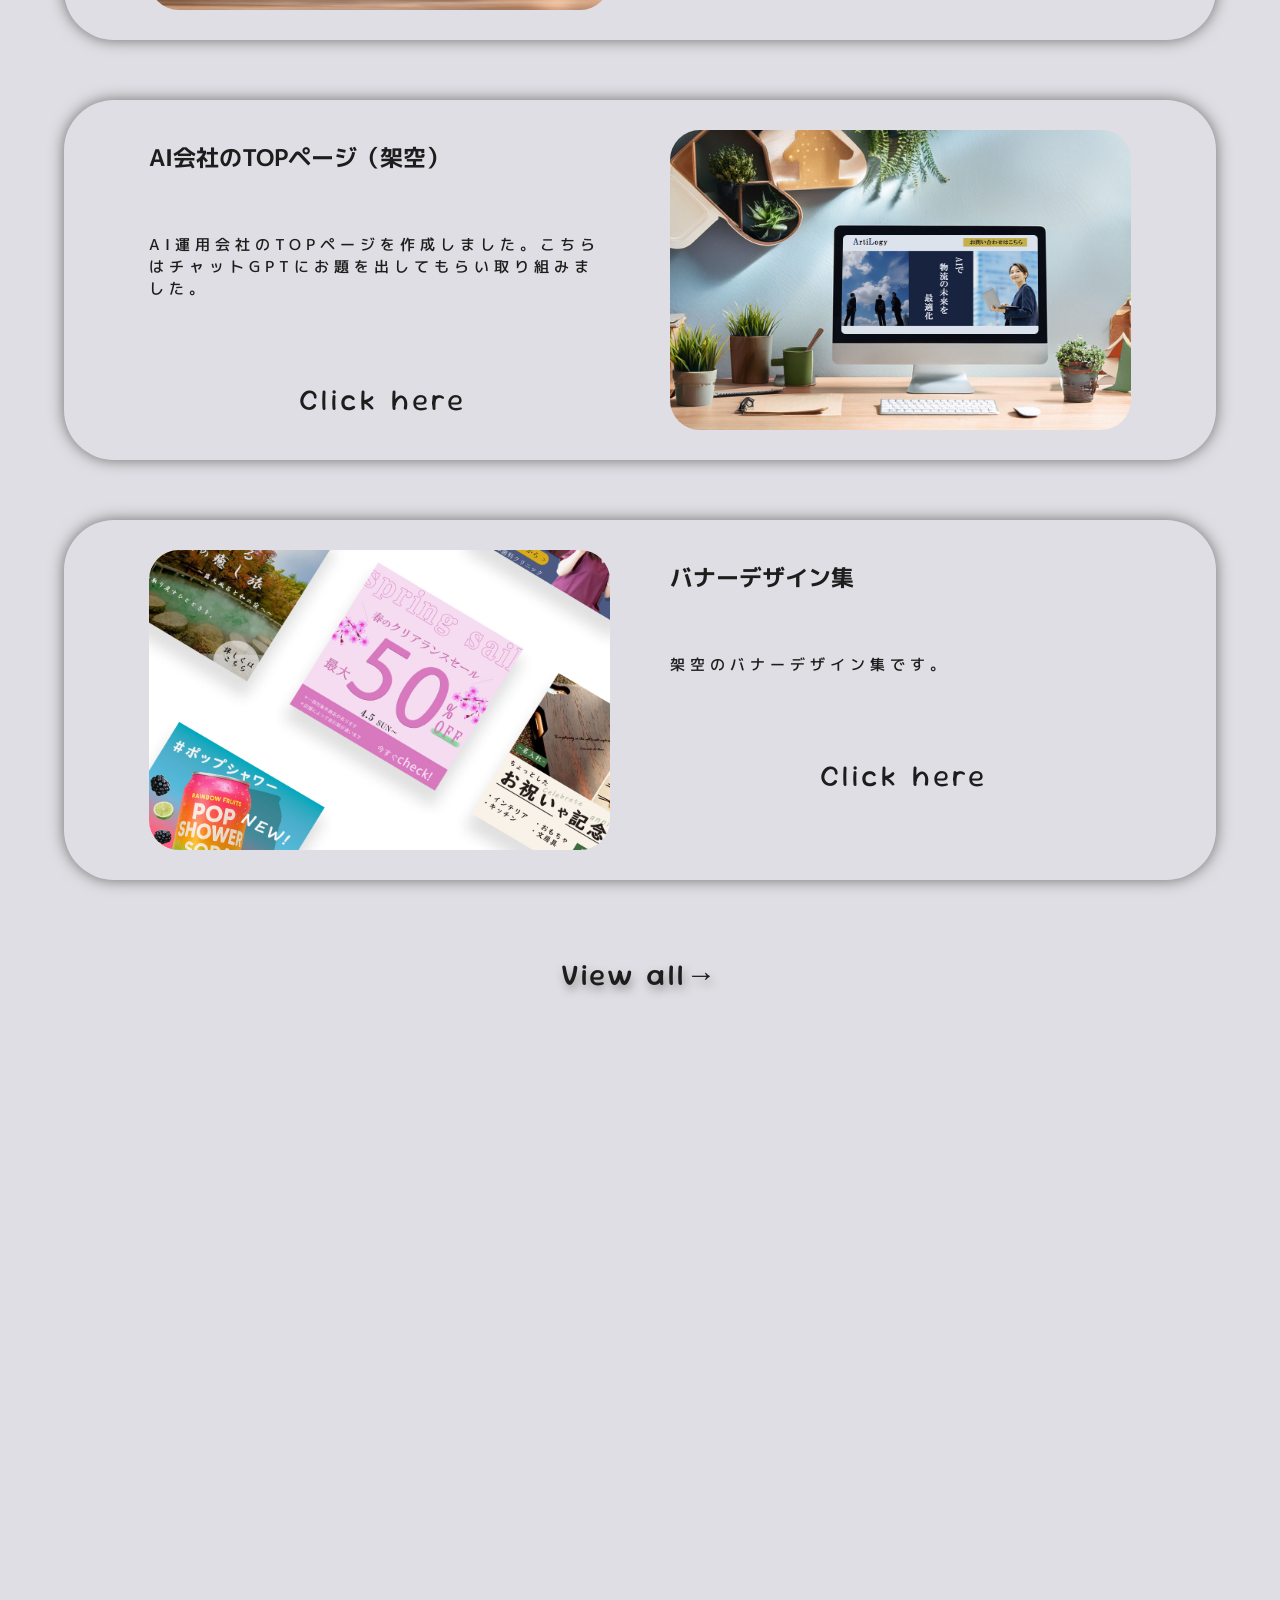
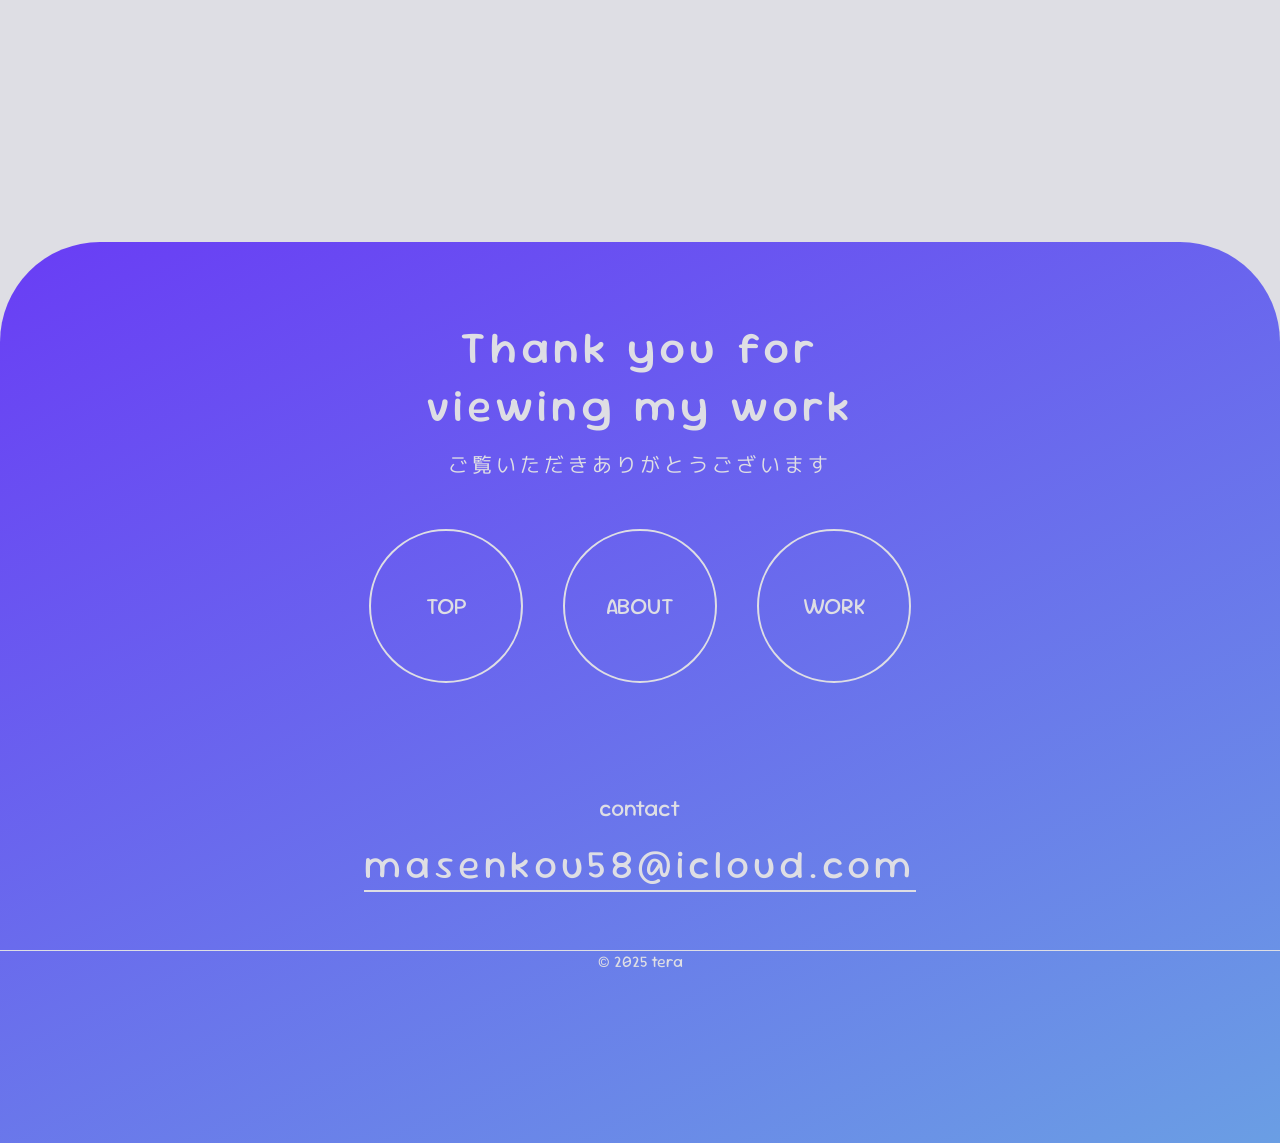
==== commit c171bebb: "2026.1.7" ====
--- a/index.html
+++ b/index.html
@@ -125,7 +125,7 @@
                 </div>
                 </a>
 
-                <a href="">
+                <a href="work_AI/AI.html">
                 <div class="work_box">
                     <div class="work_text">
                         <h3 class="nihongo">AI会社のTOPページ（架空）</h3>
@@ -138,7 +138,7 @@
                 </div>
                 </a>
 
-                <a href="">
+                <a href="work_bana/bana.html">
                 <div class="work_box">
                     <img src="バナーデザイン.jpg" alt="制作物の写真">
                     <div class="work_text">
--- a/style.css
+++ b/style.css
@@ -721,7 +721,6 @@
 
 .copyright_p{
     color:#dedee4;
-    margin-top: 10px;
 }
 
 
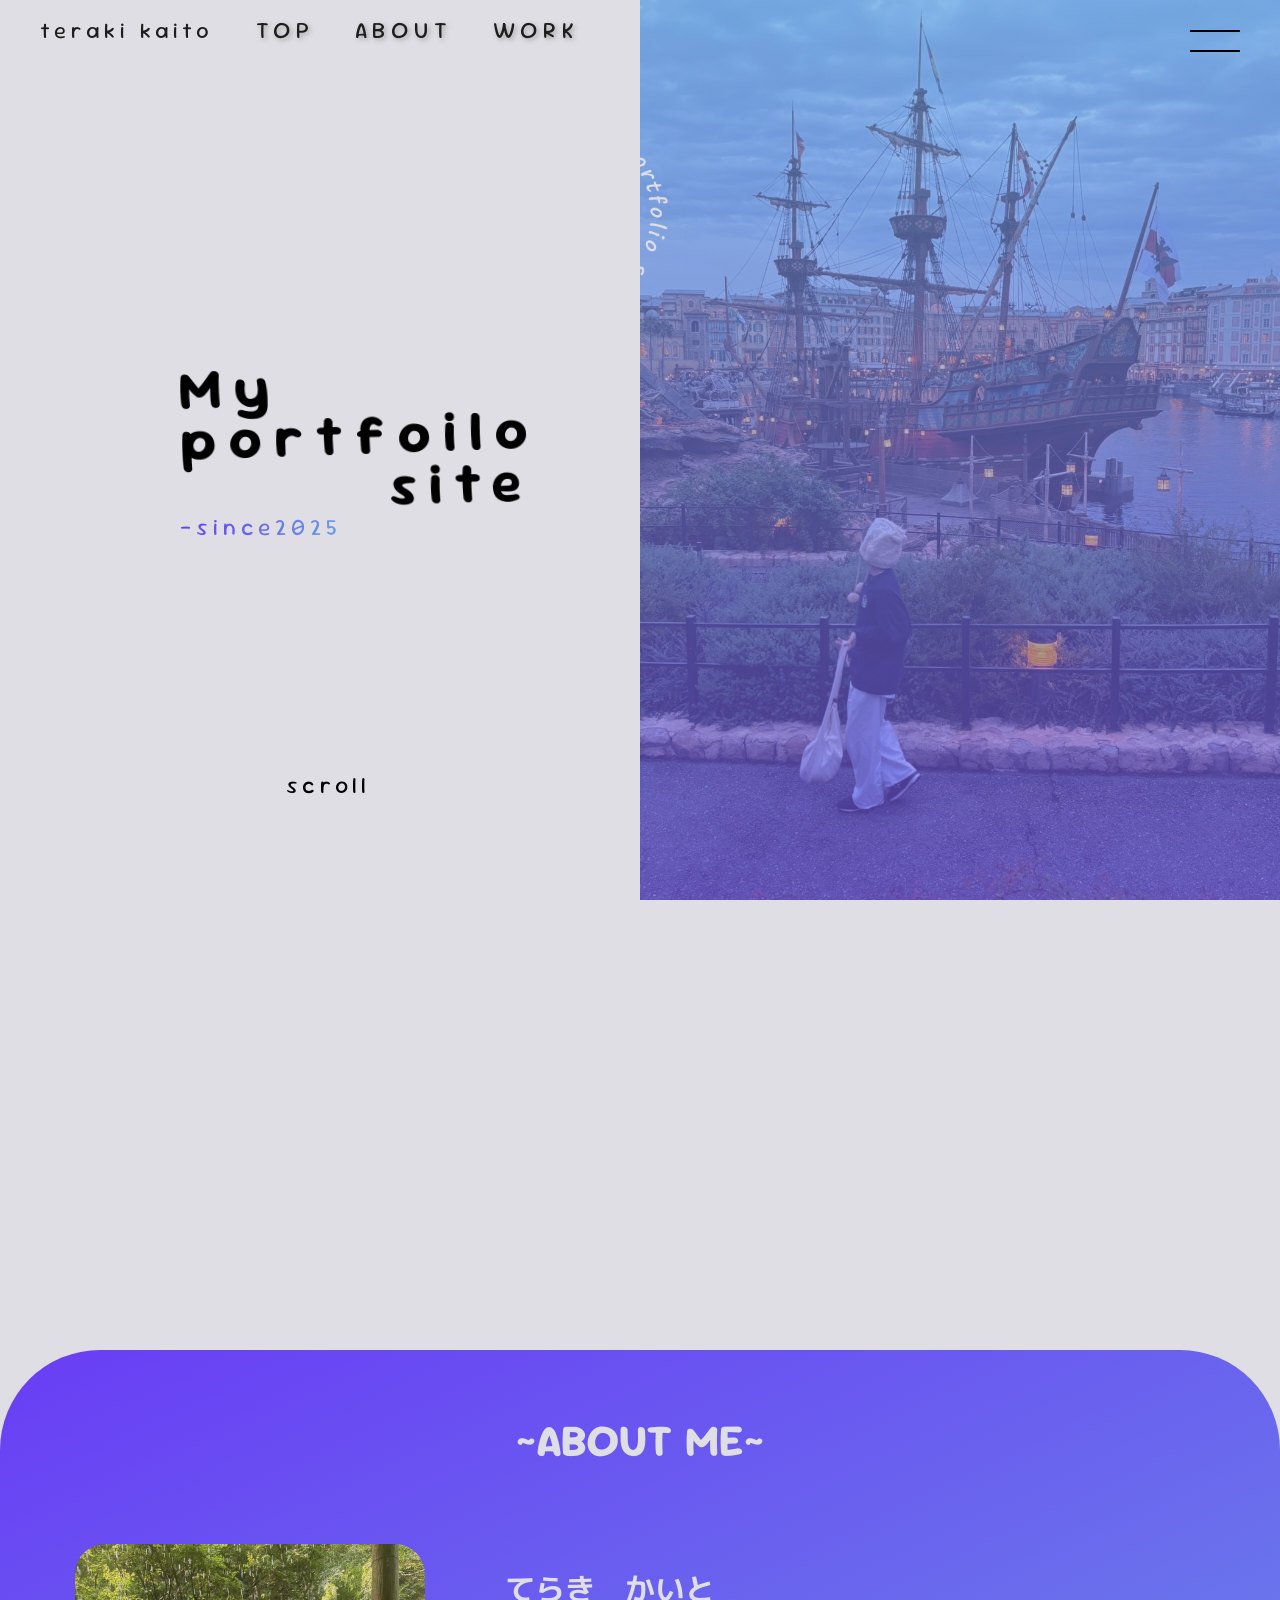
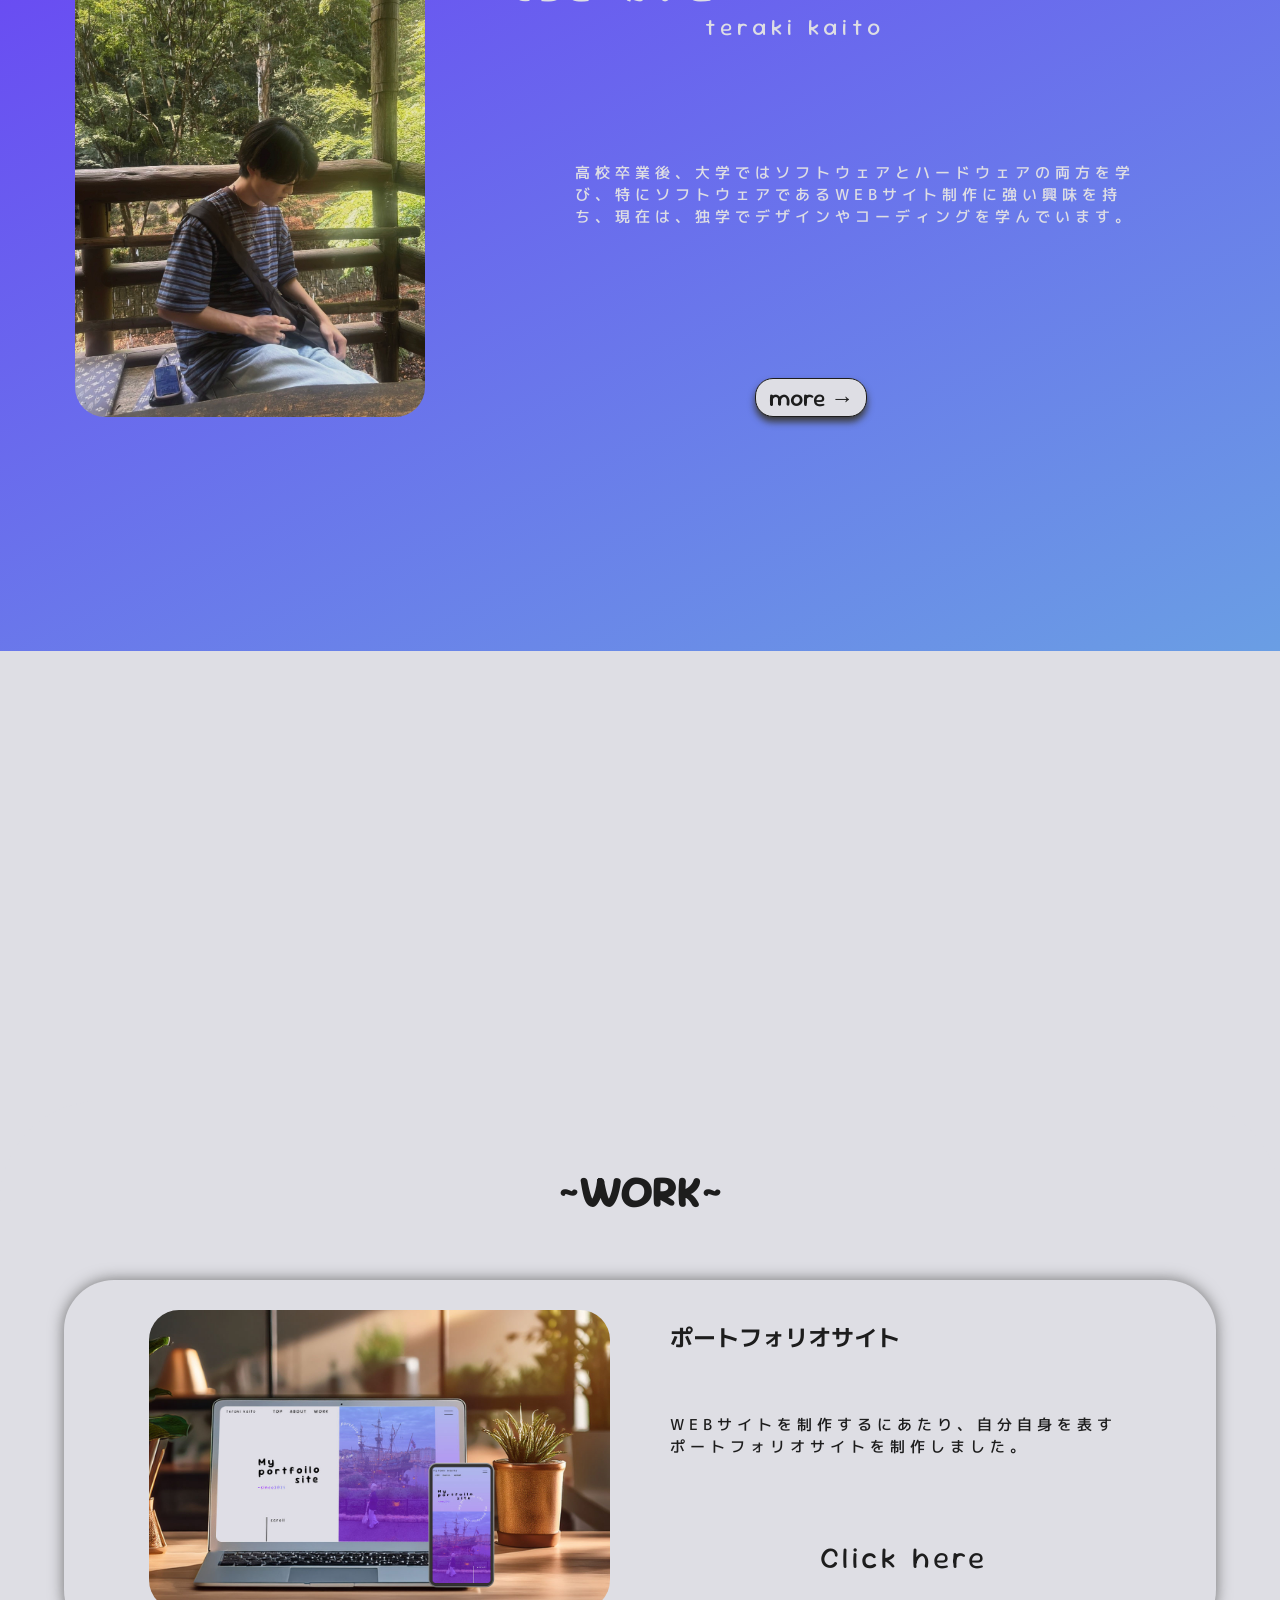
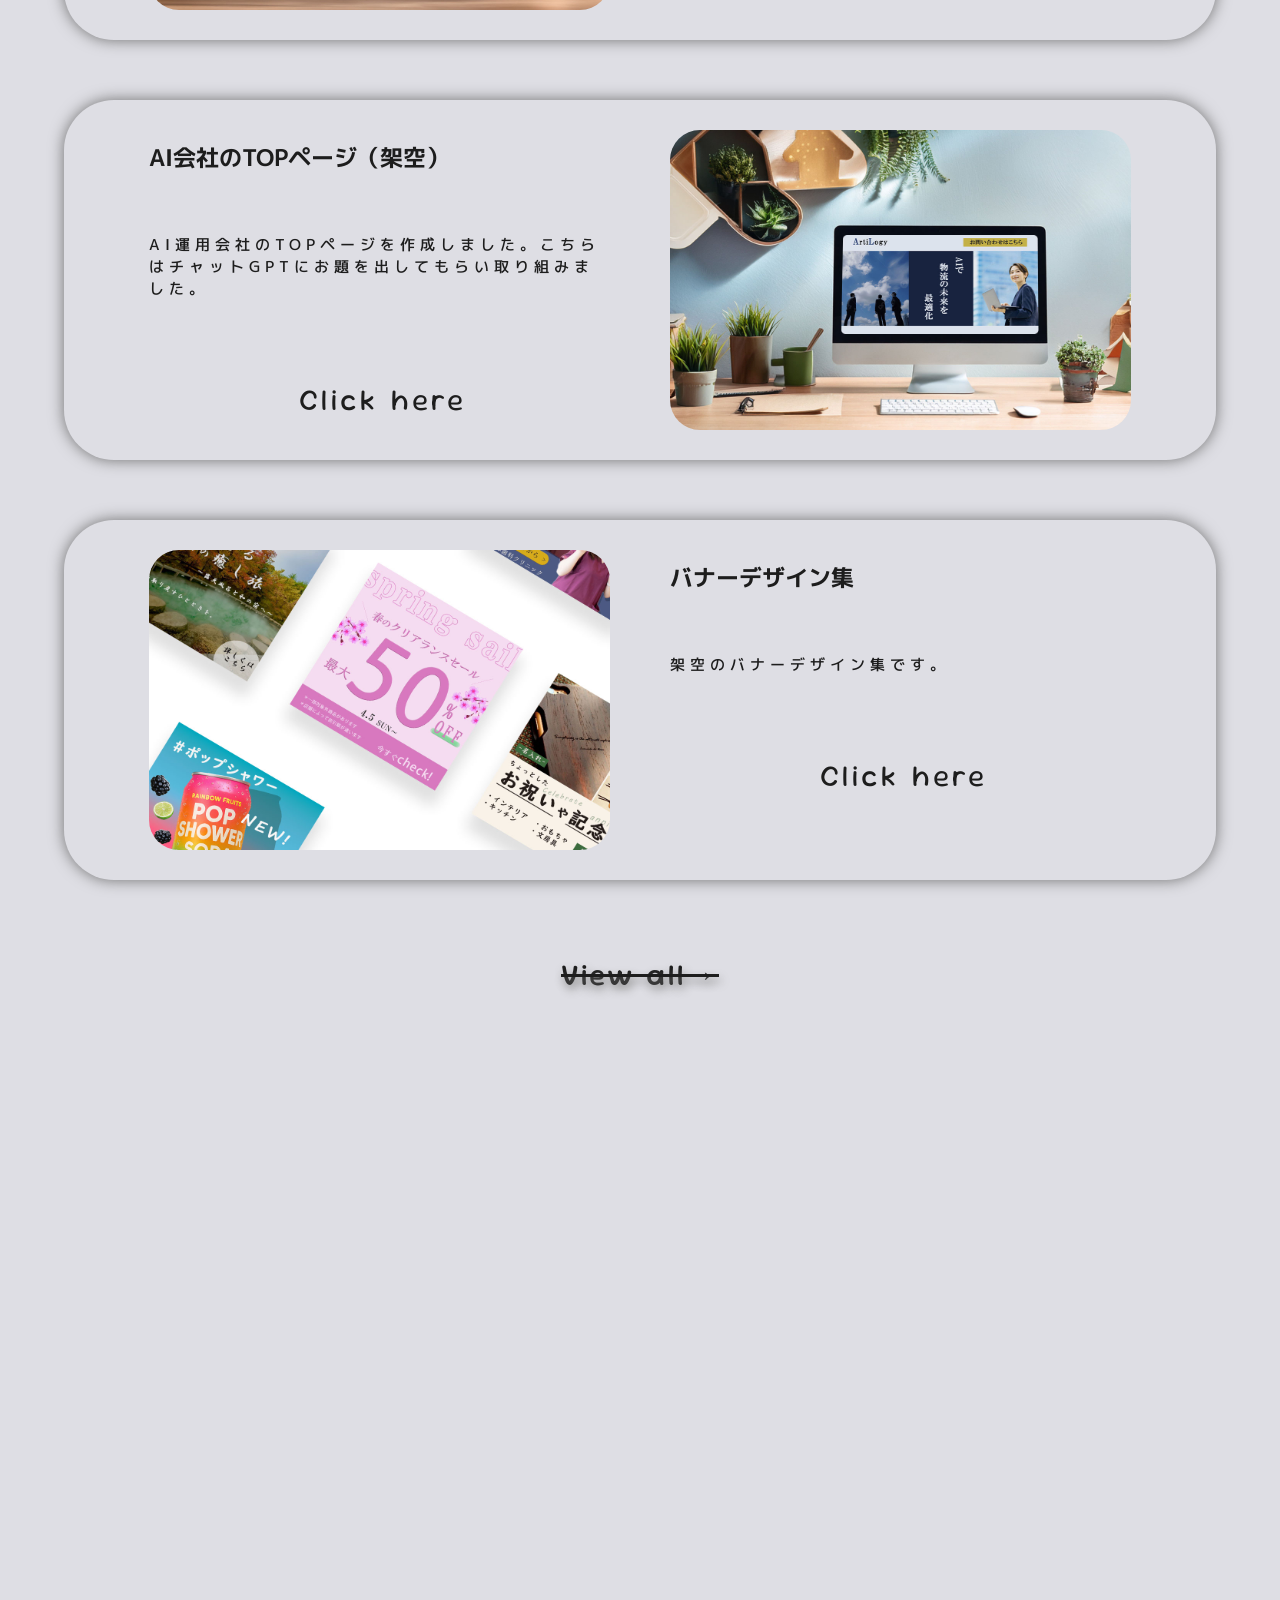
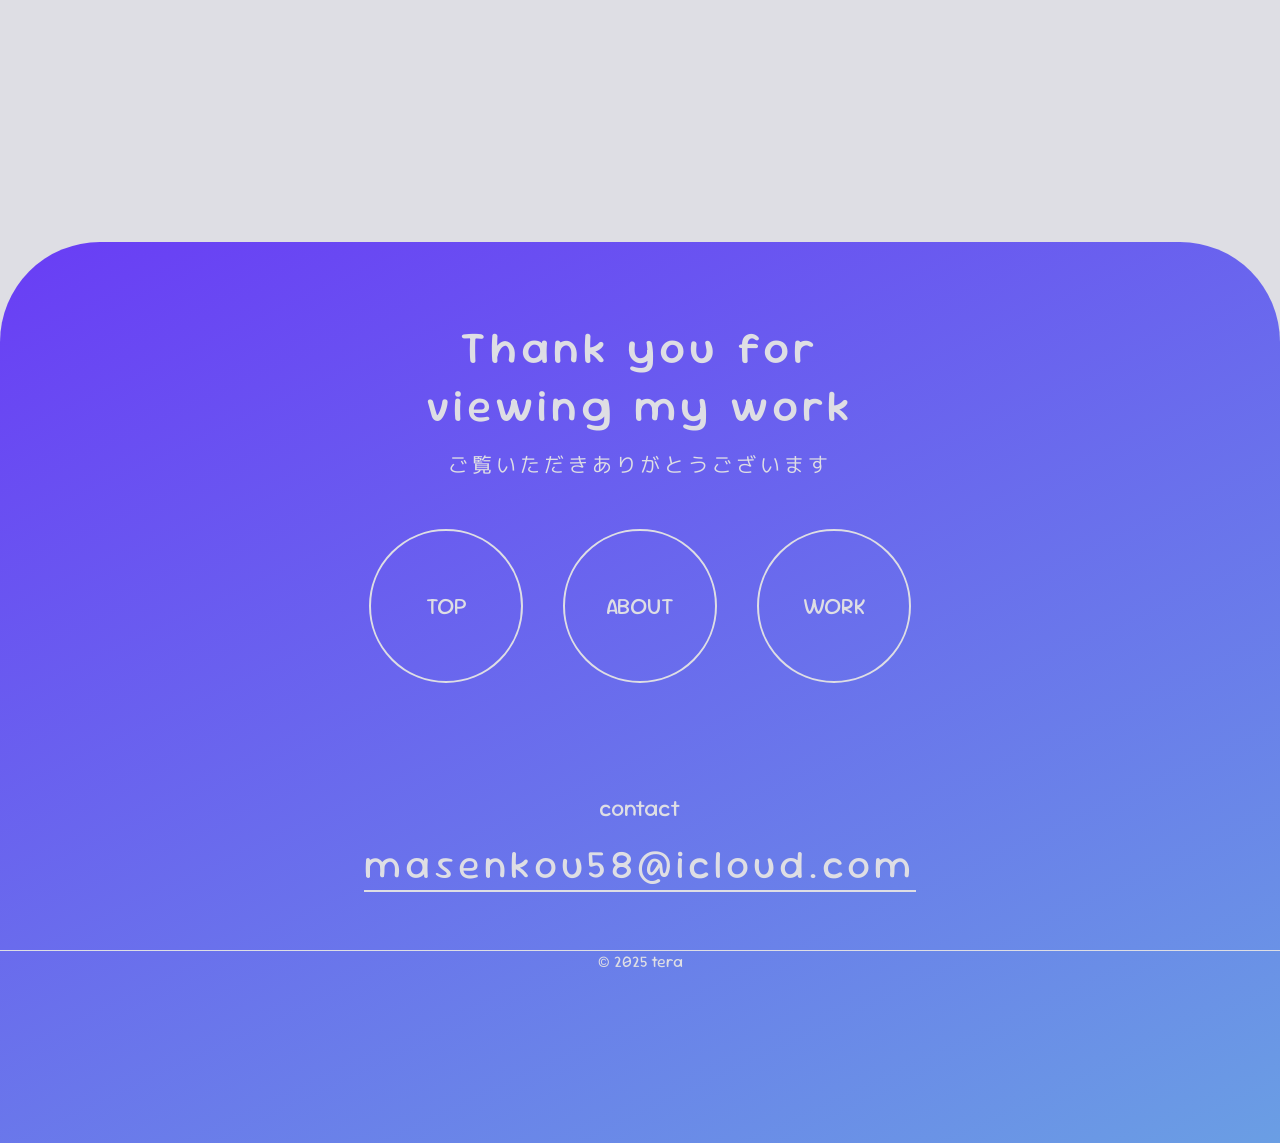
==== commit d9e07a6e: "20261.7" ====
--- a/index.html
+++ b/index.html
@@ -43,7 +43,7 @@
             <div>
                 <a href="">top ↗</a><br>
                 <a href="about me">abou me ↗</a><br> 
-                <a href="">work all ↗</a>
+                <a href=""><s>work all ↗</s></a>
             </div>
         </div>
 
@@ -151,7 +151,7 @@
                 </div>
                 </a>
 
-                <a href="" class="view eigo">View all→</a>
+                <a href="" class="view eigo"><s>View all→</s></a>
             </div>
 
         </section>
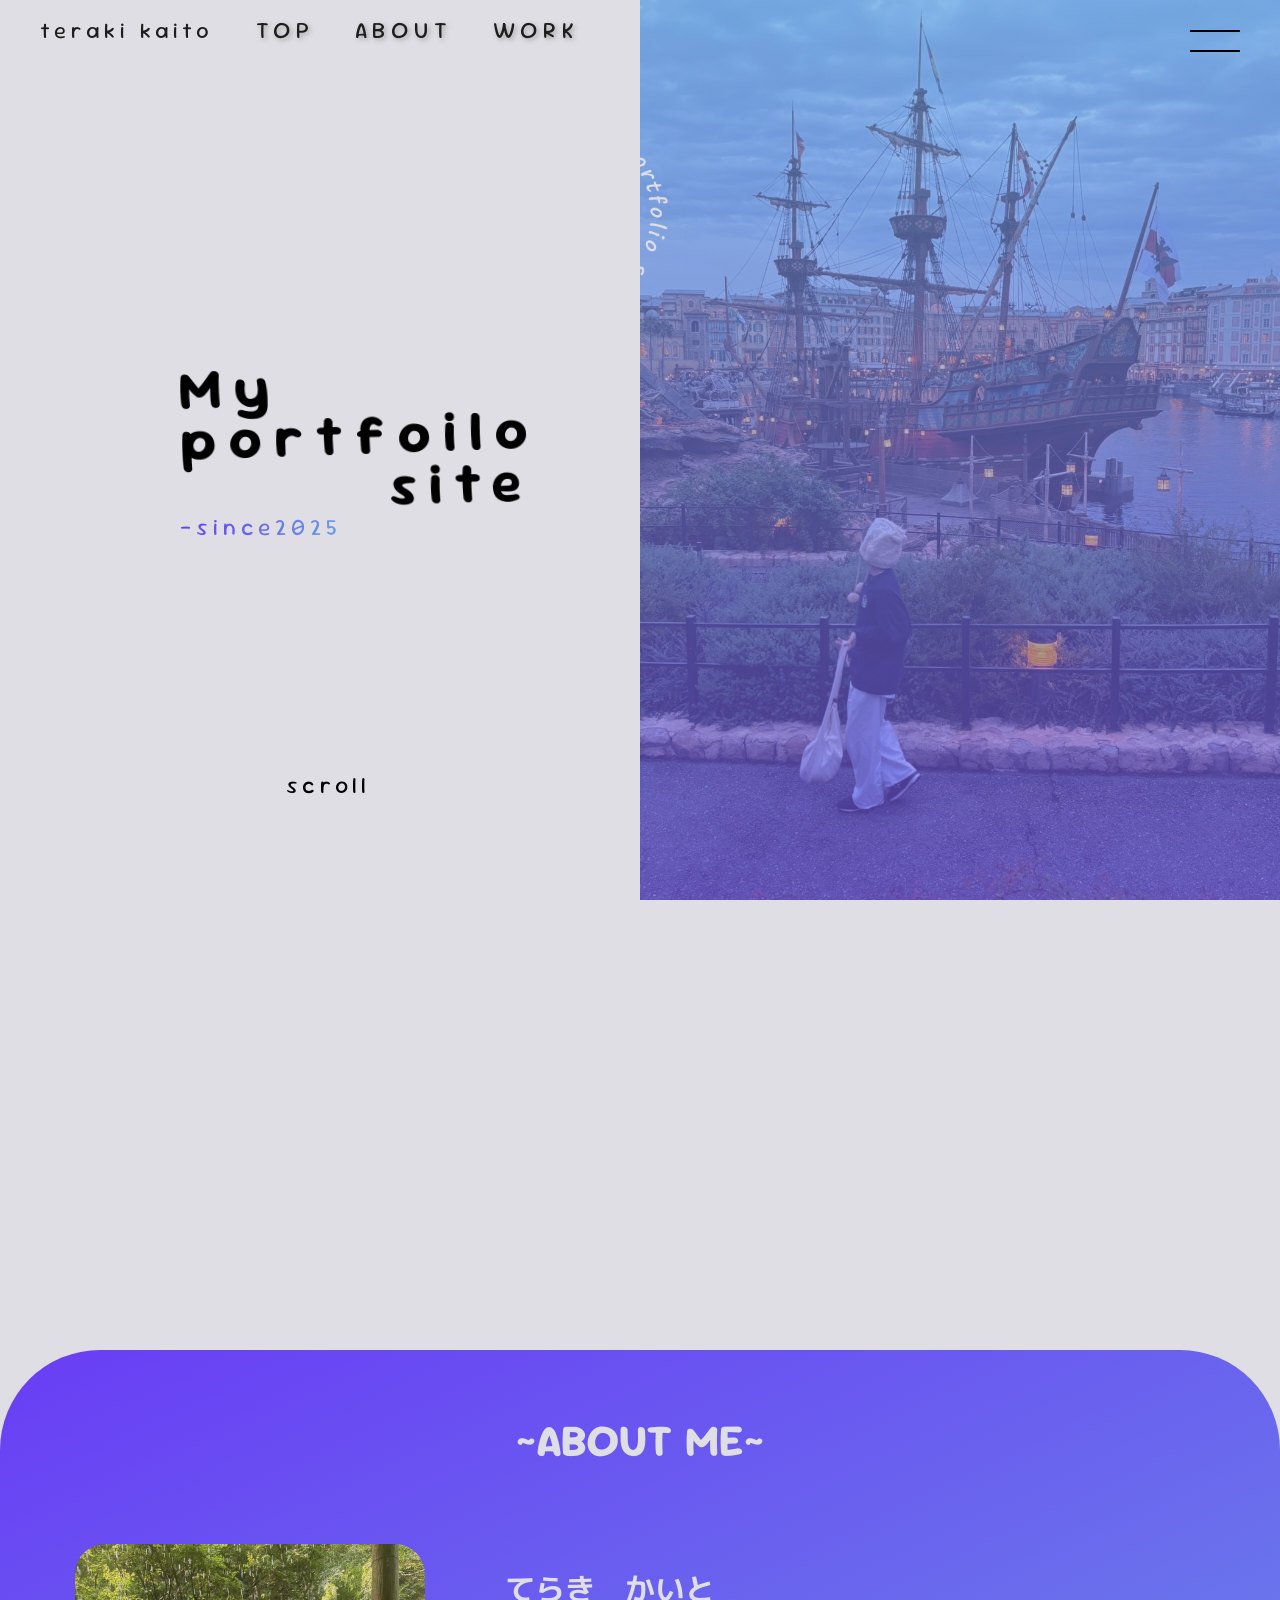
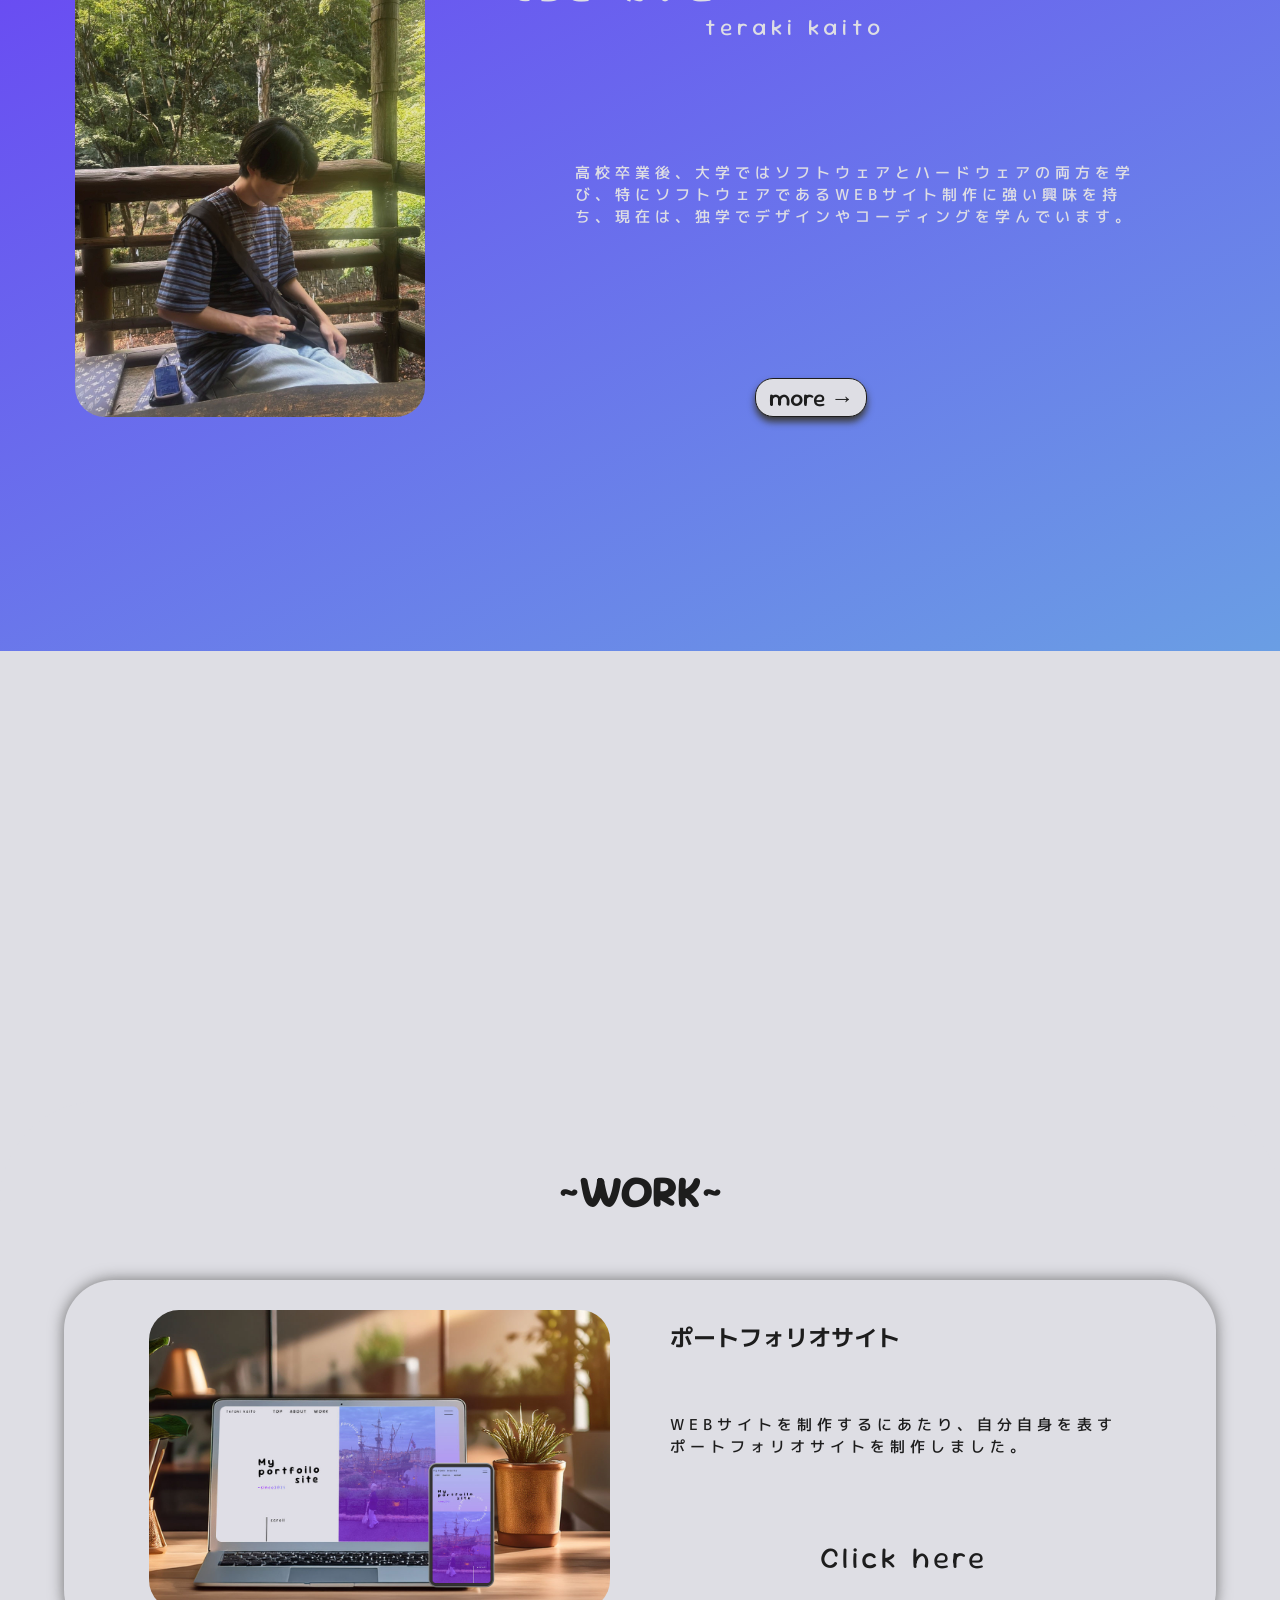
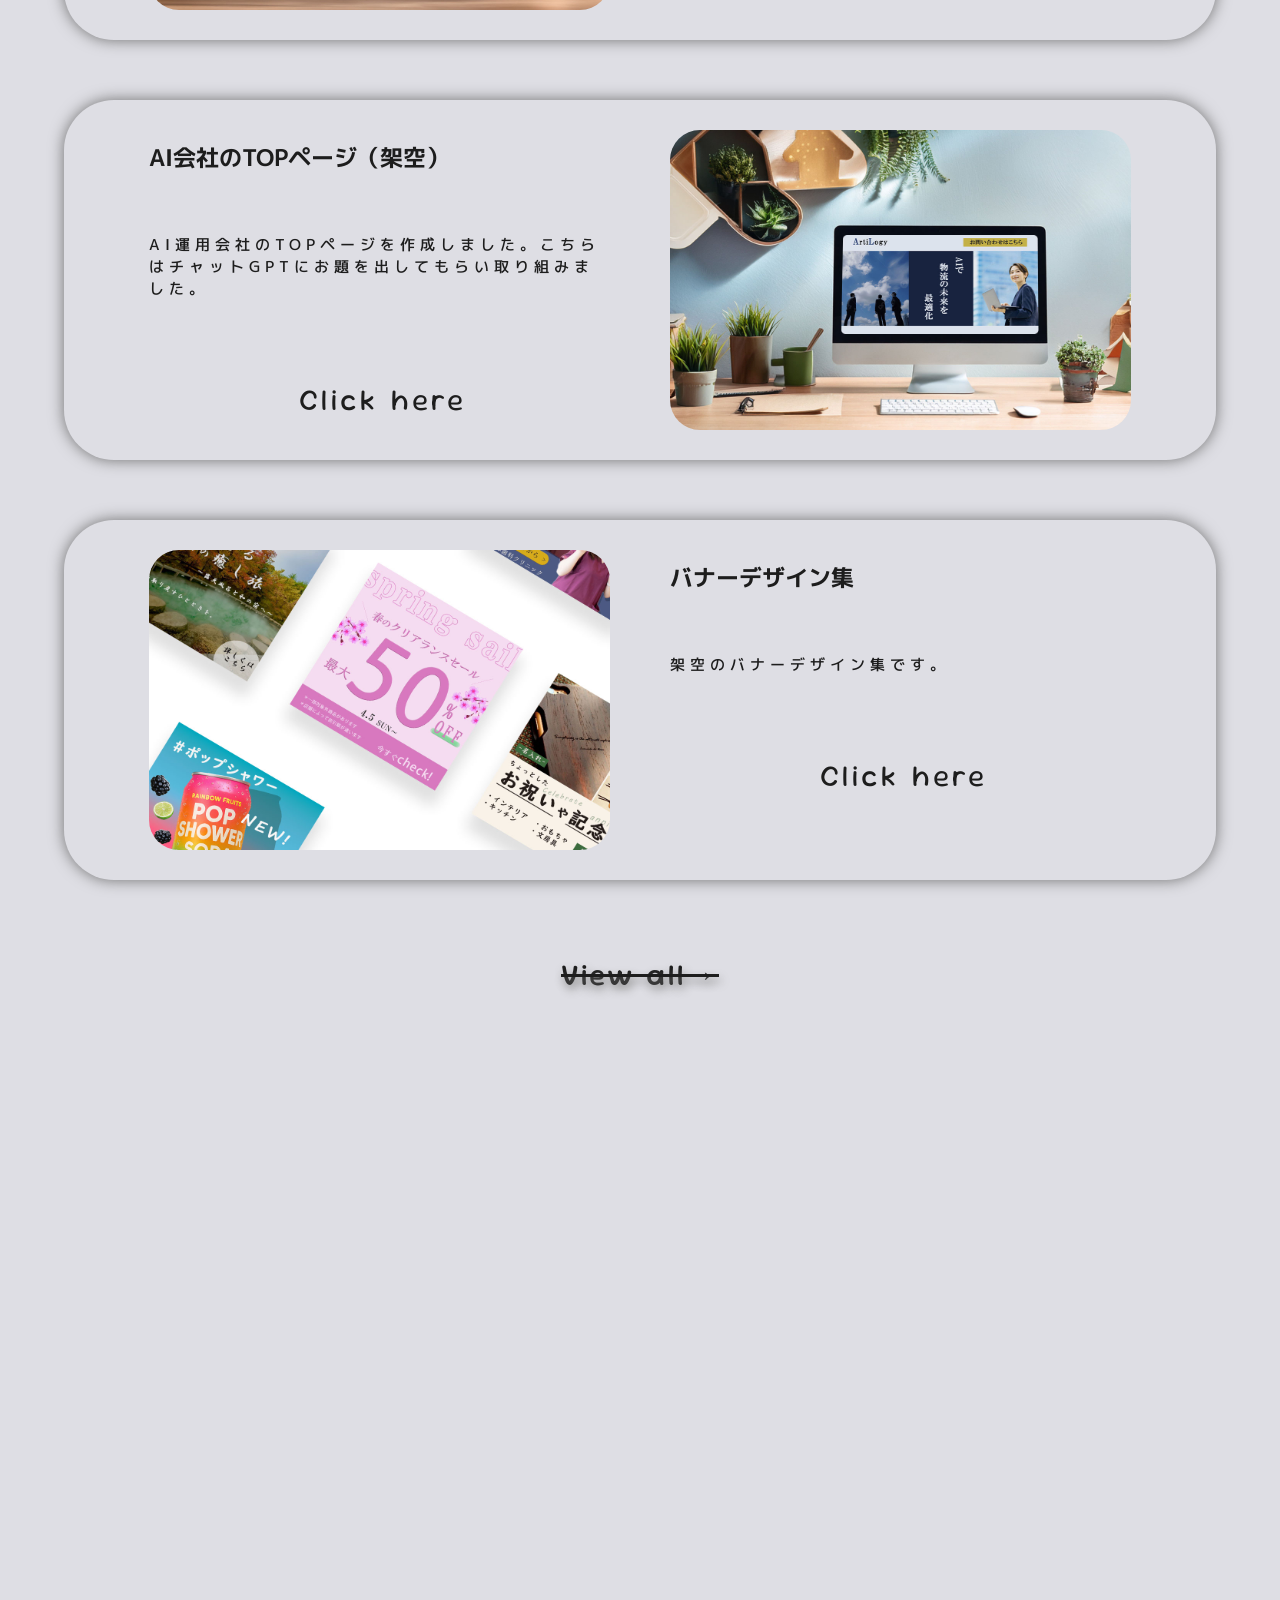
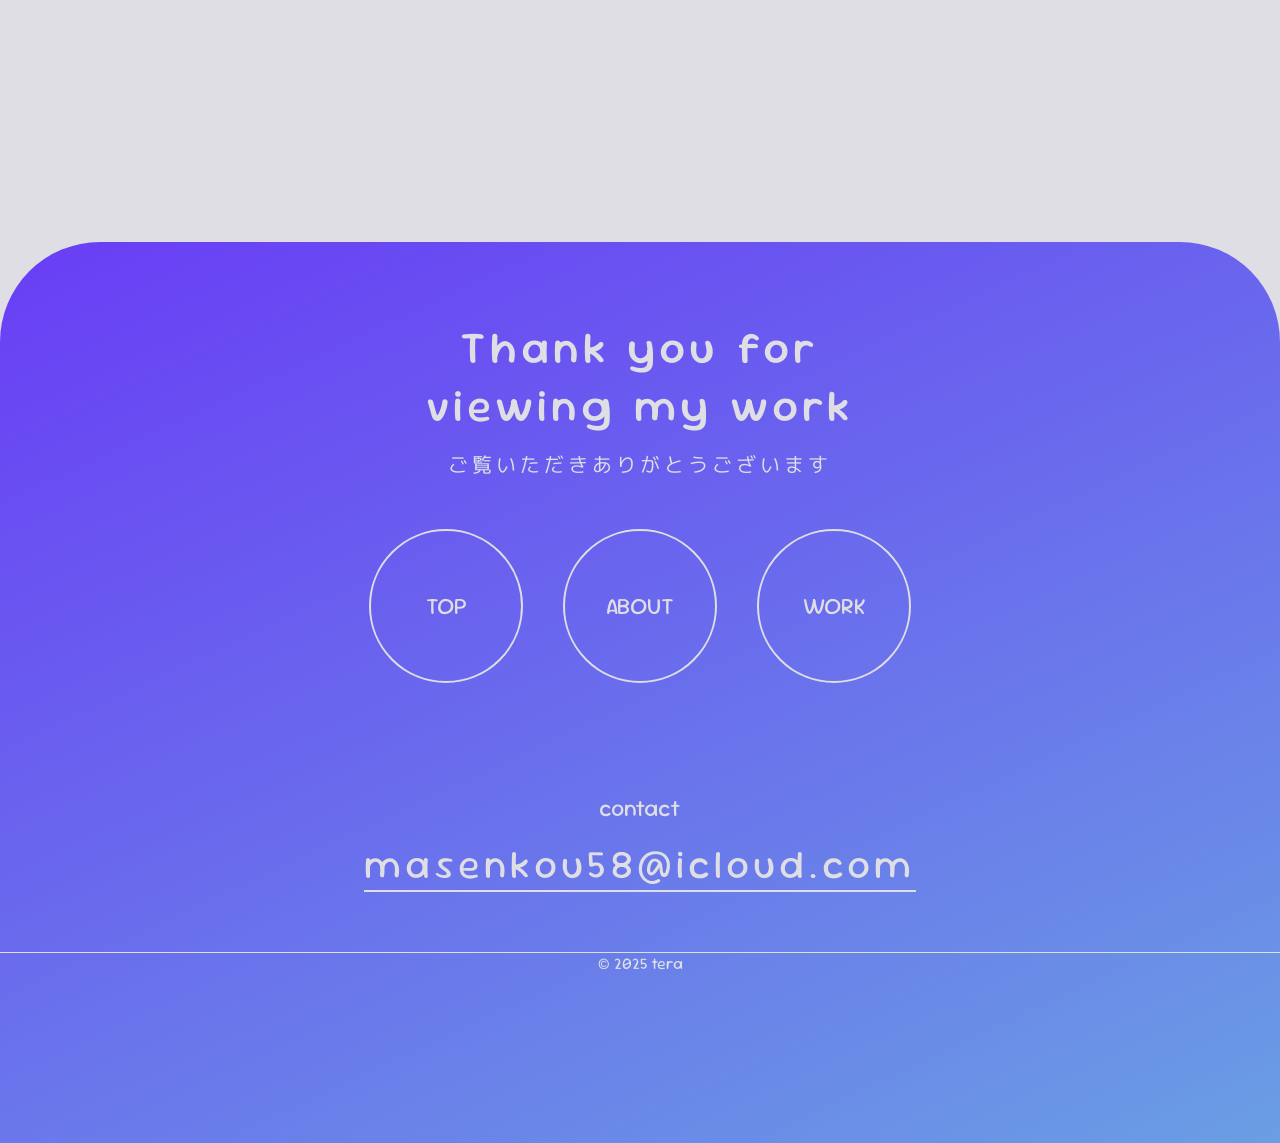
==== commit 83bffd7a: "20262.4" ====
--- a/index.html
+++ b/index.html
@@ -42,7 +42,7 @@
         <div id="menu" class="eigo">
             <div>
                 <a href="">top ↗</a><br>
-                <a href="about me">abou me ↗</a><br> 
+                <a href="about me">abou me ↗</a><br>
                 <a href=""><s>work all ↗</s></a>
             </div>
         </div>
@@ -80,6 +80,8 @@
         </section>
 
 
+        <div id="about_bottom"></div>
+
 
         <section id="about">
 
@@ -93,7 +95,8 @@
                         <p class="nihongo about_p1">てらき　かいと</p>
                         <p class="eigo about_p2">teraki kaito</p>
 
-                        <p class="nihongo about_p3"> 高校卒業後、大学ではソフトウェアとハードウェアの両方を学び、特にソフトウェアであるWEBサイト制作に強い興味を持ち、現在は、独学でデザインやコーディングを学んでいます。
+                        <p class="nihongo about_p3">
+                            高校卒業後、大学ではソフトウェアとハードウェアの両方を学び、特にソフトウェアであるWEBサイト制作に強い興味を持ち、現在は、独学でデザインやコーディングを学んでいます。
                         </p>
                         <a href="about me" class="eigo about_more">
                             <div>more →</div>
@@ -106,6 +109,10 @@
         </section>
 
 
+        <div id="work_bottom"></div>
+
+
+
         <section id="work">
 
             <div class="fadein">
@@ -113,42 +120,42 @@
                 <h2 class="eigo">~WORK~</h2>
 
                 <a href="work_portfolio/portfolio.html">
-                <div class="work_box">
-                    <img src="ポートフォリオ画像 .jpg" alt="制作物の写真">
-                    <div class="work_text">
-                        <h3 class="nihongo">ポートフォリオサイト</h3>
-                        <p class="nihongo text_p">
-                            WEBサイトを制作するにあたり、自分自身を表すポートフォリオサイトを制作しました。
-                        </p>
-                        <p class="eigo click">Click here</p>
-                    </div>
-                </div>
+                    <div class="work_box">
+                        <img src="ポートフォリオ画像 .jpg" alt="制作物の写真">
+                        <div class="work_text">
+                            <h3 class="nihongo">ポートフォリオサイト</h3>
+                            <p class="nihongo text_p">
+                                WEBサイトを制作するにあたり、自分自身を表すポートフォリオサイトを制作しました。
+                            </p>
+                            <p class="eigo click">Click here</p>
+                        </div>
+                    </div>
                 </a>
 
                 <a href="work_AI/AI.html">
-                <div class="work_box">
-                    <div class="work_text">
-                        <h3 class="nihongo">AI会社のTOPページ（架空）</h3>
-                        <p class="nihongo text_p">
-                           AI運用会社のTOPページを作成しました。こちらはチャットGPTにお題を出してもらい取り組みました。
-                        </p>
-                        <p class="eigo click">Click here</p>
-                    </div>
-                    <img src="画像 .jpg" alt="制作物の写真">
-                </div>
+                    <div class="work_box">
+                        <div class="work_text">
+                            <h3 class="nihongo">AI会社のTOPページ（架空）</h3>
+                            <p class="nihongo text_p">
+                                AI運用会社のTOPページを作成しました。こちらはチャットGPTにお題を出してもらい取り組みました。
+                            </p>
+                            <p class="eigo click">Click here</p>
+                        </div>
+                        <img src="画像 .jpg" alt="制作物の写真">
+                    </div>
                 </a>
 
                 <a href="work_bana/bana.html">
-                <div class="work_box">
-                    <img src="バナーデザイン.jpg" alt="制作物の写真">
-                    <div class="work_text">
-                        <h3 class="nihongo">バナーデザイン集</h3>
-                        <p class="nihongo text_p">
-                            架空のバナーデザイン集です。
-                        </p>
-                        <p class="eigo click">Click here</p>
-                    </div>
-                </div>
+                    <div class="work_box">
+                        <img src="バナーデザイン.jpg" alt="制作物の写真">
+                        <div class="work_text">
+                            <h3 class="nihongo">バナーデザイン集</h3>
+                            <p class="nihongo text_p">
+                                架空のバナーデザイン集です。
+                            </p>
+                            <p class="eigo click">Click here</p>
+                        </div>
+                    </div>
                 </a>
 
                 <a href="" class="view eigo"><s>View all→</s></a>
@@ -174,24 +181,24 @@
                         <a href="#main" class="top">TOP</a>
                     </li>
                     <li>
-                        <a href="#about" class="about">ABOUT</a>
-                    </li>
-                    <li>
-                        <a href="#work" class="work">WORK</a>
+                        <a href="#about_bottom" class="about">ABOUT</a>
+                    </li>
+                    <li>
+                        <a href="#work_bottom" class="work">WORK</a>
                     </li>
                 </ul>
 
 
                 <div class="mail">
-                    <p class="eigo">contact</p>
-                    <a class="eigo" href="">masenkou58@icloud.com</a>
+                    <p class="eigo con">contact</p>
+                    <p class="eigo mase" href="">masenkou58@icloud.com</p>
                 </div>
 
                 <div class="copyright">
 
-                <div class="footer_line"></div>
-
-                <p class="copyright_p eigo">© 2025 tera</p>
+                    <div class="footer_line"></div>
+
+                    <p class="copyright_p eigo">© 2025 tera</p>
 
                 </div>
 
--- a/style.css
+++ b/style.css
@@ -89,7 +89,7 @@
     cursor: pointer;
 }
 
-#menu{
+#menu {
     display: flex;
     justify-content: center;
     align-items: center;
@@ -101,16 +101,16 @@
     border-radius: 80px 0px 80px 80px;
     box-shadow: #6d6d6d 0 0 30px;
     background: #dedee4;
-    transition:top 0.6s;
-}
-
-#menu.show{
-    top:0;
-}
-
-#menu a{
+    transition: top 0.6s;
+}
+
+#menu.show {
+    top: 0;
+}
+
+#menu a {
     display: block;
-    color:#1d1d1d;
+    color: #1d1d1d;
     margin: 10px;
     font-size: 30px;
 }
@@ -350,6 +350,11 @@
 
 /* アバウトミー */
 
+#about_bottom {
+    scroll-margin-top: -50vh;
+    /* ヘッダーの高さに合わせて調整 */
+}
+
 #about {
     background: linear-gradient(155deg, #693df5, #6a9ee4);
     height: 100vh;
@@ -362,9 +367,6 @@
     margin-top: 50vh;
 }
 
-#about {
-  scroll-margin-top: 400vh; /* ヘッダーの高さに合わせて調整 */
-}
 
 .fadein {
     opacity: 0;
@@ -378,7 +380,7 @@
 }
 
 #about h2 {
-    font-size:45px;
+    font-size: 45px;
     color: #dedee4;
     text-align: center;
     margin-top: 60px;
@@ -490,6 +492,11 @@
 
 /* ワーク */
 
+#work_bottom {
+    scroll-margin-top: -50vh;
+    /* ヘッダーの高さに合わせて調整 */
+}
+
 #work {
     background: #dedee4;
     height: 210vh;
@@ -501,9 +508,7 @@
     margin-top: 50vh;
 }
 
-#work {
-  scroll-margin-top: 150vh; /* ヘッダーの高さに合わせて調整 */
-}
+
 
 #work h2 {
     font-size: 45px;
@@ -515,7 +520,7 @@
 .work_box {
     display: flex;
     justify-content: center;
-    gap:60px;
+    gap: 60px;
     margin: 60px auto 0;
     box-shadow: #707070 0 0 15px;
     border-radius: 50px;
@@ -546,7 +551,8 @@
     font-weight: 500;
     letter-spacing: 5px;
     margin-top: 60px;
-    word-wrap: break-word; /* 長い単語を折り返す */
+    word-wrap: break-word;
+    /* 長い単語を折り返す */
     overflow-wrap: break-word;
 
 }
@@ -574,9 +580,11 @@
     0% {
         background-position: 0 0, 0% 50%;
     }
+
     25% {
         background-position: 0 0, 50% 0%;
     }
+
     50% {
         background-position: 0 0, 100% 50%;
     }
@@ -584,33 +592,57 @@
     75% {
         background-position: 0 0, 50% 100%;
     }
+
     100% {
         background-position: 0 0, 0% 50%;
     }
 }
 
-.work_box:hover .click{
+.work_box:hover .click {
     animation: clickjump 1.5s ease-out infinite;
     transition: 0.5s;
-     background: linear-gradient(to right, #693df5, #6a9ee4);
+    background: linear-gradient(to right, #693df5, #6a9ee4);
     -webkit-background-clip: text;
     -webkit-text-fill-color: transparent;
 }
 
 
-    
- @keyframes clickjump {
-  0%   { transform: translateY(0) rotate(0deg); }
-  20%  { transform: translateY(-40px) rotate(15deg); }
-  35%  { transform: translateY(-35px) rotate(12deg); }
-  50%  { transform: translateY(-20px) rotate(-8deg); }
-  65%  { transform: translateY(-10px) rotate(6deg); }
-  80%  { transform: translateY(-5px)  rotate(-3deg); }
-  90%  { transform: translateY(0) rotate(0deg); }
-  100% { transform: translateY(0) rotate(0deg); } 
-}
-
-.view{
+
+@keyframes clickjump {
+    0% {
+        transform: translateY(0) rotate(0deg);
+    }
+
+    20% {
+        transform: translateY(-40px) rotate(15deg);
+    }
+
+    35% {
+        transform: translateY(-35px) rotate(12deg);
+    }
+
+    50% {
+        transform: translateY(-20px) rotate(-8deg);
+    }
+
+    65% {
+        transform: translateY(-10px) rotate(6deg);
+    }
+
+    80% {
+        transform: translateY(-5px) rotate(-3deg);
+    }
+
+    90% {
+        transform: translateY(0) rotate(0deg);
+    }
+
+    100% {
+        transform: translateY(0) rotate(0deg);
+    }
+}
+
+.view {
     display: block;
     width: fit-content;
     font-size: 30px;
@@ -622,14 +654,14 @@
     transition: 0.5s;
 }
 
-.view:hover{
+.view:hover {
     text-shadow: none;
 }
 
 
 /* フッダー */
 
-#footer{
+#footer {
     background: linear-gradient(155deg, #693df5, #6a9ee4);
     height: 100vh;
     border-radius: 100px 100px 0 0;
@@ -641,32 +673,32 @@
     text-align: center;
 }
 
-.thank_box{
+.thank_box {
     margin-top: 75px;
 }
 
-.thank{
+.thank {
     font-size: 45px;
     letter-spacing: 5px;
     font-weight: 500;
     color: #dedee4;
 }
 
-.goran{
+.goran {
     font-size: 20px;
     letter-spacing: 4px;
     color: #dedee4;
-    margin-top:15px;
-}
-
-.footer_menu{
+    margin-top: 15px;
+}
+
+.footer_menu {
     display: flex;
     justify-content: center;
     align-items: center;
     list-style: none;
 }
 
-.footer_menu li{
+.footer_menu li {
     width: 150px;
     height: 150px;
     border-radius: 50%;
@@ -674,11 +706,11 @@
     display: flex;
     justify-content: center;
     align-items: center;
-    margin:50px 20px;
+    margin: 50px 20px;
     transition: 0.5s;
 }
 
-.footer_menu a{
+.footer_menu a {
     color: #dedee4;
     font-size: 23px;
     padding: 55px 50px;
@@ -686,41 +718,44 @@
     transition: 0.5s;
 }
 
-.footer_menu li:hover{
-   background: #dedee4;
-}
-
-.footer_menu li:hover a{
+.footer_menu li:hover {
+    background: #dedee4;
+}
+
+.footer_menu li:hover a {
     color: #1d1d1d;
-    font-size:26px;
-}
-
-.mail{
+    font-size: 26px;
+}
+
+.mail {
     margin-top: 60px;
 }
 
-.mail p{
+.mail .con {
     color: #dedee4;
-    font-size:23px;
+    font-size: 23px;
     margin-bottom: 15px;
 }
 
-.mail a{
-    color:#dedee4;
+
+.mail .mase {
+    display: inline-block;
+    color: #dedee4;
     font-size: 40px;
     letter-spacing: 5px;
     border-bottom: 2px solid #dedee4;
-}
-
-
-.footer_line{
-   
+    z-index: -1;
+}
+
+
+.footer_line {
+
     border-top: #dedee4 solid 1px;
     margin-top: 60px;
 }
 
-.copyright_p{
-    color:#dedee4;
+.copyright_p {
+    color: #dedee4;
 }
 
 
@@ -731,322 +766,324 @@
 ========================================== */
 @media screen and (max-width: 768px) {
 
-  /* ==== ヘッダー ==== */
-
-  
-
-.header_flex {
-    display: block;
-    position: relative;
-}
-
-.teraki {
-    font-size: 20px;
-    color: #1d1d1d;
-    margin-left: 10px;
-    letter-spacing: 5px;
-}
-
-header ul li {
-    margin: 0 0px;
-}
-header ul {
-    gap: 20px;
-    margin-top: 10px;
-    margin-left: 50px;
-}
-
-
-header ul li a {
-    font-size: 15px;
-    letter-spacing: 2px;
-    color: #1d1d1d;
-    text-shadow: #a3a2a2 2px 2px 5px;
-    transition: 0.3s;
-}
-
-#menu_btn {
-    position: absolute;
-    top: 30px;
-    width: 30px;
-}
-
-#menu{
-    top: -400px;
-    width: 200px;
-    height: 300px;
-    border-radius: 70px 0px 70px 70px;
-}
-
-
-#menu a{
-    font-size: 20px;
-}
-
-
-
-
-#vijual {
-    position: sticky;
-    top: 0px;
-}
-
-.circle {
-    width: 200px;
-    top: 25%;
-    left: auto;
-    right: 5%;
-}
-
-
-  .vijual_left {
-    width: 100%;
-    position: relative;
-    z-index: 5;
-}
-
-.vijual_left_box {
-    top: 25%;
-    left:10%;
-    /* background: #dedee4;
+    /* ==== ヘッダー ==== */
+
+
+
+    .header_flex {
+        display: block;
+        position: relative;
+    }
+
+    .teraki {
+        font-size: 20px;
+        color: #1d1d1d;
+        margin-left: 10px;
+        letter-spacing: 5px;
+    }
+
+    header ul li {
+        margin: 0 0px;
+    }
+
+    header ul {
+        gap: 20px;
+        margin-top: 10px;
+        margin-left: 50px;
+    }
+
+
+    header ul li a {
+        font-size: 15px;
+        letter-spacing: 2px;
+        color: #1d1d1d;
+        text-shadow: #a3a2a2 2px 2px 5px;
+        transition: 0.3s;
+    }
+
+    #menu_btn {
+        position: absolute;
+        top: 30px;
+        width: 30px;
+    }
+
+    #menu {
+        top: -400px;
+        width: 200px;
+        height: 300px;
+        border-radius: 70px 0px 70px 70px;
+    }
+
+
+    #menu a {
+        font-size: 20px;
+    }
+
+
+
+
+    #vijual {
+        position: sticky;
+        top: 0px;
+    }
+
+    .circle {
+        width: 200px;
+        top: 25%;
+        left: auto;
+        right: 5%;
+    }
+
+
+    .vijual_left {
+        width: 100%;
+        position: relative;
+        z-index: 5;
+    }
+
+    .vijual_left_box {
+        top: 25%;
+        left: 10%;
+        /* background: #dedee4;
     padding: 5px;
     border-radius: 30px; */
-}
-
-
-h1 {
-    font-size: 30px;
-}
-
-.since {
-    font-size: 15px;
-    letter-spacing: 1px;
-}
-
-.scroll {
-    position: absolute;
-    bottom: 0;
-    left: 70%;
-}
-
-.scroll_line {
-    width: 2px;
-    height: 130px;
-    background: #dedee4;
-}
-
-.scroll p {
-    font-size: 15px;
-    letter-spacing: 5px;
-    color: #dedee4;
-}
-
-.gura {
-    position: absolute;
-    top: 0;
-    left: 0%;
-    width: 100%;
-    height: 100%;
-}
-
-.vijual_img {
-    top:auto;
-    bottom: 0%;
-    width: 100%;
-    height: auto;
-    z-index: -1;
-}
-
-
-
-
-
-
-
-#about {
-    border-radius: 50px 50px 0 0;
-    padding-top: 1px;
-    height:105vh;
-    top:-5vh;
-}
-
-#about {
-  scroll-margin-top: 0vh; /* ヘッダーの高さに合わせて調整 */
-}
-
-
-#about h2 {
-    font-size: 30px;
-}
-
-.about_box {
-    display: block;
-    margin-top: 50px ;
-}
-
-.about_box img {
-    display: block;
-    width: 350px;
-    height: 300px;
-    object-fit: cover;
-    border-radius: 20px;
-    margin: 0 auto;
-}
-
-.about_p1 {
-    font-size: 20px;
-    margin-top: 30px;
-    margin-left: 20%;
-}
-
-.about_p2 {
-    font-size: 15px;
-    letter-spacing: 3px;
-    margin-left: 50%;
-}
-
-.about_p3 {
-    text-align: center;
-    font-size: 10px;
-    letter-spacing: 4px;
-    margin-top: 70px;
-}
-
-.about_more {
-    width: 100px;
-    height: 30px;
-    margin: 50px 0 0 200px;
-}
-
-
-.about_more div {
-    font-size: 17px;
-    font-weight: 500;
-}
-
-
-
-
-
-
-#work {
-    border-radius: 50px 50px 0 0;
-    position: sticky;
-    top:-250vh;
-    height: 350vh;
-}
-
-
-#work h2 {
-    font-size: 30px;
-}
-
-.work_box {
-    flex-direction: column;
-    gap:20px;
-    border-radius: 30px;
-    padding: 30px 0px;
-}
-
-.work_box img {
-    width: 300px;
-    height: 300px;
-    object-fit: cover;
-    border-radius: 20px;
-    margin: 0 auto;
-}
-
-.work_text {
-    width:300px;
-    margin: 0 auto;
-}
-
-.work_text h3 {
-    font-size: 20px;
-}
-
-.work_text .text_p {
-    font-size: 15px;
-    font-weight: 300;
-    letter-spacing: 2px;
-    margin-top: 50px;
-}
-
-.click {
-    font-size: 20px;
-    margin: 50px 0 0 150px;
-    letter-spacing: 3px;
-}
-
-
-.view{
-    font-size: 20px;
-    margin: 80px auto 0 auto;
-}
-
-
-
-
-
-#footer{
-    border-radius: 50px 50px 0 0;
-}
-
-.thank_box{
-    margin-top: 200px;
-}
-
-.thank{
-    font-size: 25px;
-    letter-spacing: 3px;
-}
-
-.goran{
-    font-size: 15px;
-    letter-spacing: 2px;
-    margin-top:15px;
-}
-
-
-.footer_menu li{
-    width: 100px;
-    height: 100px;
-    border: #dedee4 solid 1.5px;
-    display: flex;
-    margin:50px 10px;
-}
-
-.footer_menu li:hover a{
-    font-size:21px;
-}
-
-.footer_menu a{
-    font-size: 20px;
-}
-
-
-.mail{
-    margin-top: 100px;
-}
-
-.mail p{
-    color: #dedee4;
-    font-size:20px;
-    margin-bottom: 20px;
-}
-
-.mail a{
-    color:#dedee4;
-    font-size: 20px;
-    letter-spacing: 3px;
-    border-bottom: 2px solid #dedee4;
-}
-
-.footer_line{
-    margin-top: 120px;
-}
-
-
-
-
-}
+    }
+
+
+    h1 {
+        font-size: 30px;
+    }
+
+    .since {
+        font-size: 15px;
+        letter-spacing: 1px;
+    }
+
+    .scroll {
+        position: absolute;
+        bottom: 0;
+        left: 70%;
+    }
+
+    .scroll_line {
+        width: 2px;
+        height: 130px;
+        background: #dedee4;
+    }
+
+    .scroll p {
+        font-size: 15px;
+        letter-spacing: 5px;
+        color: #dedee4;
+    }
+
+    .gura {
+        position: absolute;
+        top: 0;
+        left: 0%;
+        width: 100%;
+        height: 100%;
+    }
+
+    .vijual_img {
+        top: auto;
+        bottom: 0%;
+        width: 100%;
+        height: auto;
+        z-index: -1;
+    }
+
+
+
+
+
+
+
+    #about {
+        border-radius: 50px 50px 0 0;
+        padding-top: 1px;
+        height: 105vh;
+        top: -5vh;
+    }
+
+    #about {
+        scroll-margin-top: 0vh;
+        /* ヘッダーの高さに合わせて調整 */
+    }
+
+
+    #about h2 {
+        font-size: 30px;
+    }
+
+    .about_box {
+        display: block;
+        margin-top: 50px;
+    }
+
+    .about_box img {
+        display: block;
+        width: 350px;
+        height: 300px;
+        object-fit: cover;
+        border-radius: 20px;
+        margin: 0 auto;
+    }
+
+    .about_p1 {
+        font-size: 20px;
+        margin-top: 30px;
+        margin-left: 20%;
+    }
+
+    .about_p2 {
+        font-size: 15px;
+        letter-spacing: 3px;
+        margin-left: 50%;
+    }
+
+    .about_p3 {
+        text-align: center;
+        font-size: 10px;
+        letter-spacing: 4px;
+        margin-top: 70px;
+    }
+
+    .about_more {
+        width: 100px;
+        height: 30px;
+        margin: 50px 0 0 200px;
+    }
+
+
+    .about_more div {
+        font-size: 17px;
+        font-weight: 500;
+    }
+
+
+
+
+
+
+    #work {
+        border-radius: 50px 50px 0 0;
+        position: sticky;
+        top: -250vh;
+        height: 350vh;
+    }
+
+
+    #work h2 {
+        font-size: 30px;
+    }
+
+    .work_box {
+        flex-direction: column;
+        gap: 20px;
+        border-radius: 30px;
+        padding: 30px 0px;
+    }
+
+    .work_box img {
+        width: 300px;
+        height: 300px;
+        object-fit: cover;
+        border-radius: 20px;
+        margin: 0 auto;
+    }
+
+    .work_text {
+        width: 300px;
+        margin: 0 auto;
+    }
+
+    .work_text h3 {
+        font-size: 20px;
+    }
+
+    .work_text .text_p {
+        font-size: 15px;
+        font-weight: 300;
+        letter-spacing: 2px;
+        margin-top: 50px;
+    }
+
+    .click {
+        font-size: 20px;
+        margin: 50px 0 0 150px;
+        letter-spacing: 3px;
+    }
+
+
+    .view {
+        font-size: 20px;
+        margin: 80px auto 0 auto;
+    }
+
+
+
+
+
+    #footer {
+        border-radius: 50px 50px 0 0;
+    }
+
+    .thank_box {
+        margin-top: 200px;
+    }
+
+    .thank {
+        font-size: 25px;
+        letter-spacing: 3px;
+    }
+
+    .goran {
+        font-size: 15px;
+        letter-spacing: 2px;
+        margin-top: 15px;
+    }
+
+
+    .footer_menu li {
+        width: 100px;
+        height: 100px;
+        border: #dedee4 solid 1.5px;
+        display: flex;
+        margin: 50px 10px;
+    }
+
+    .footer_menu li:hover a {
+        font-size: 21px;
+    }
+
+    .footer_menu a {
+        font-size: 20px;
+    }
+
+
+    .mail {
+        margin-top: 100px;
+    }
+
+    .mail .con {
+        color: #dedee4;
+        font-size: 20px;
+        margin-bottom: 20px;
+    }
+
+    .mail .mase {
+        color: #dedee4;
+        font-size: 20px;
+        letter-spacing: 3px;
+        border-bottom: 2px solid #dedee4;
+    }
+
+    .footer_line {
+        margin-top: 120px;
+    }
+
+
+
+
+}
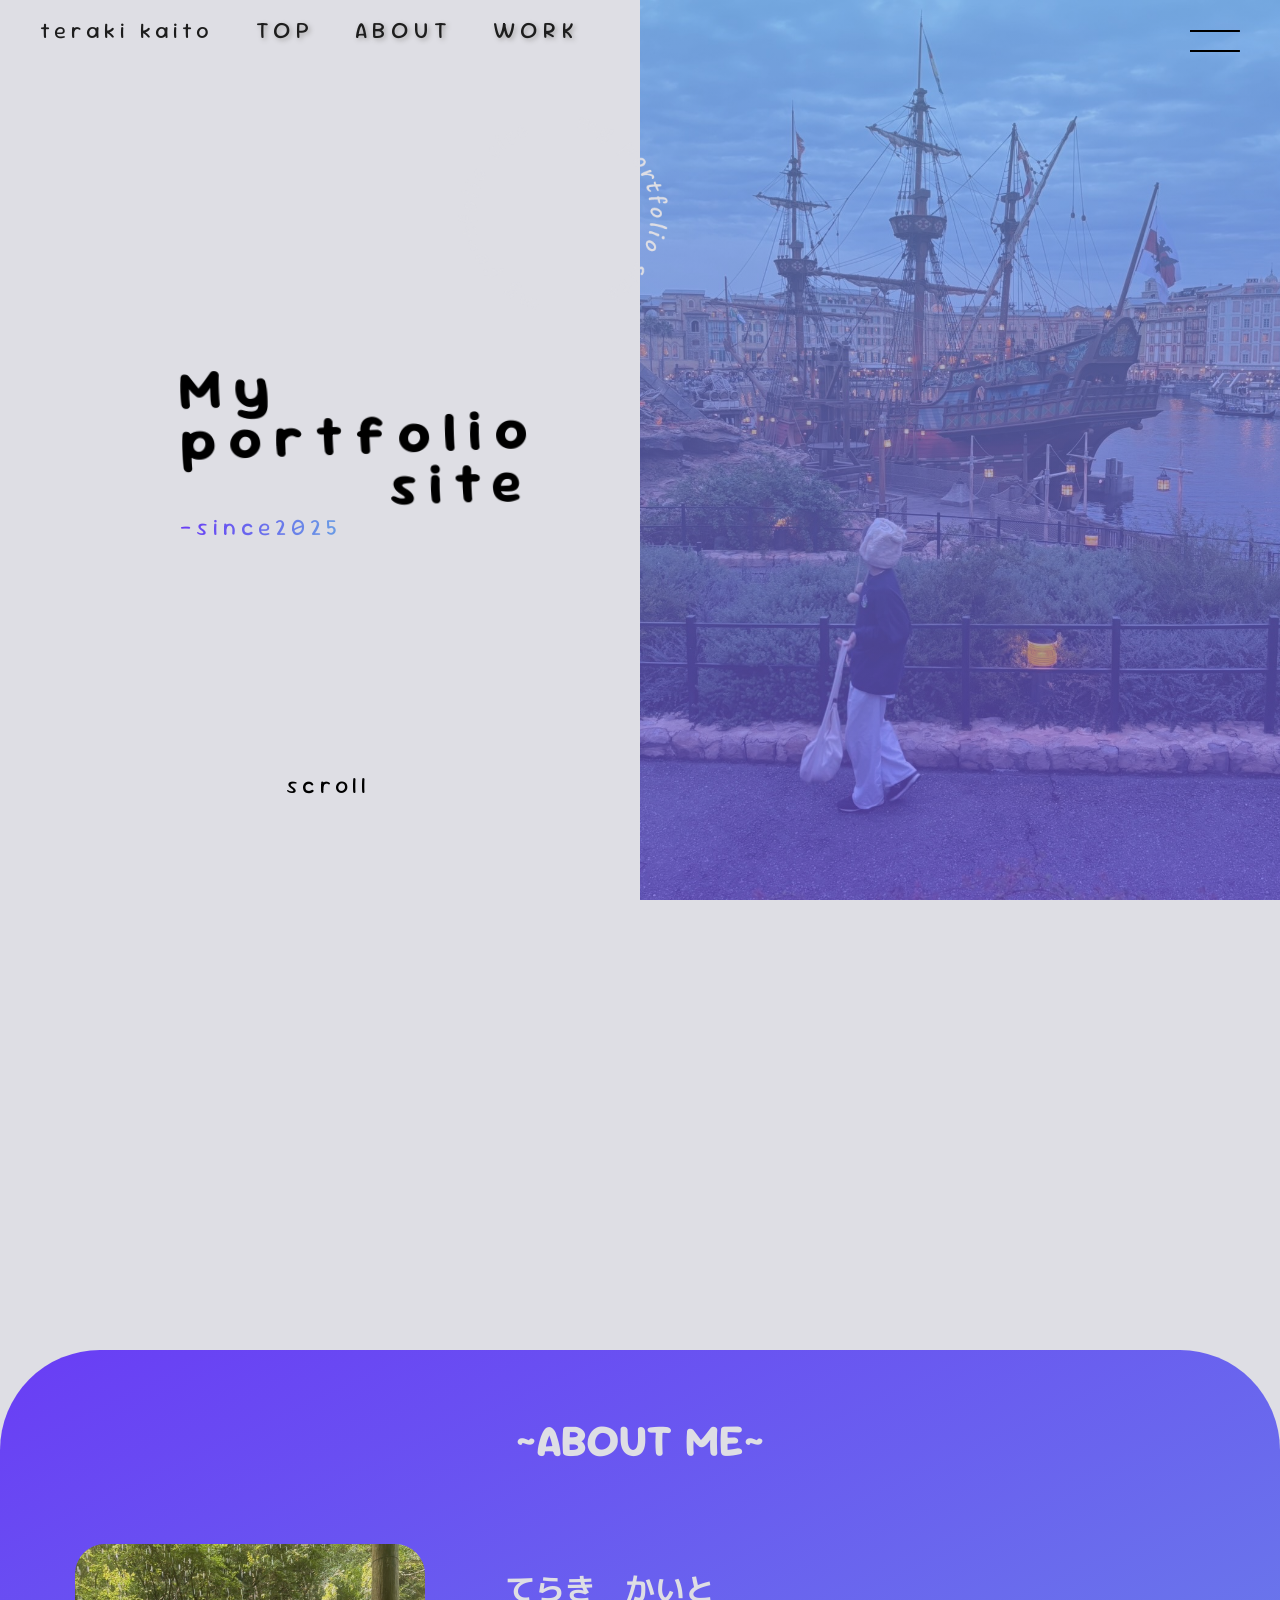
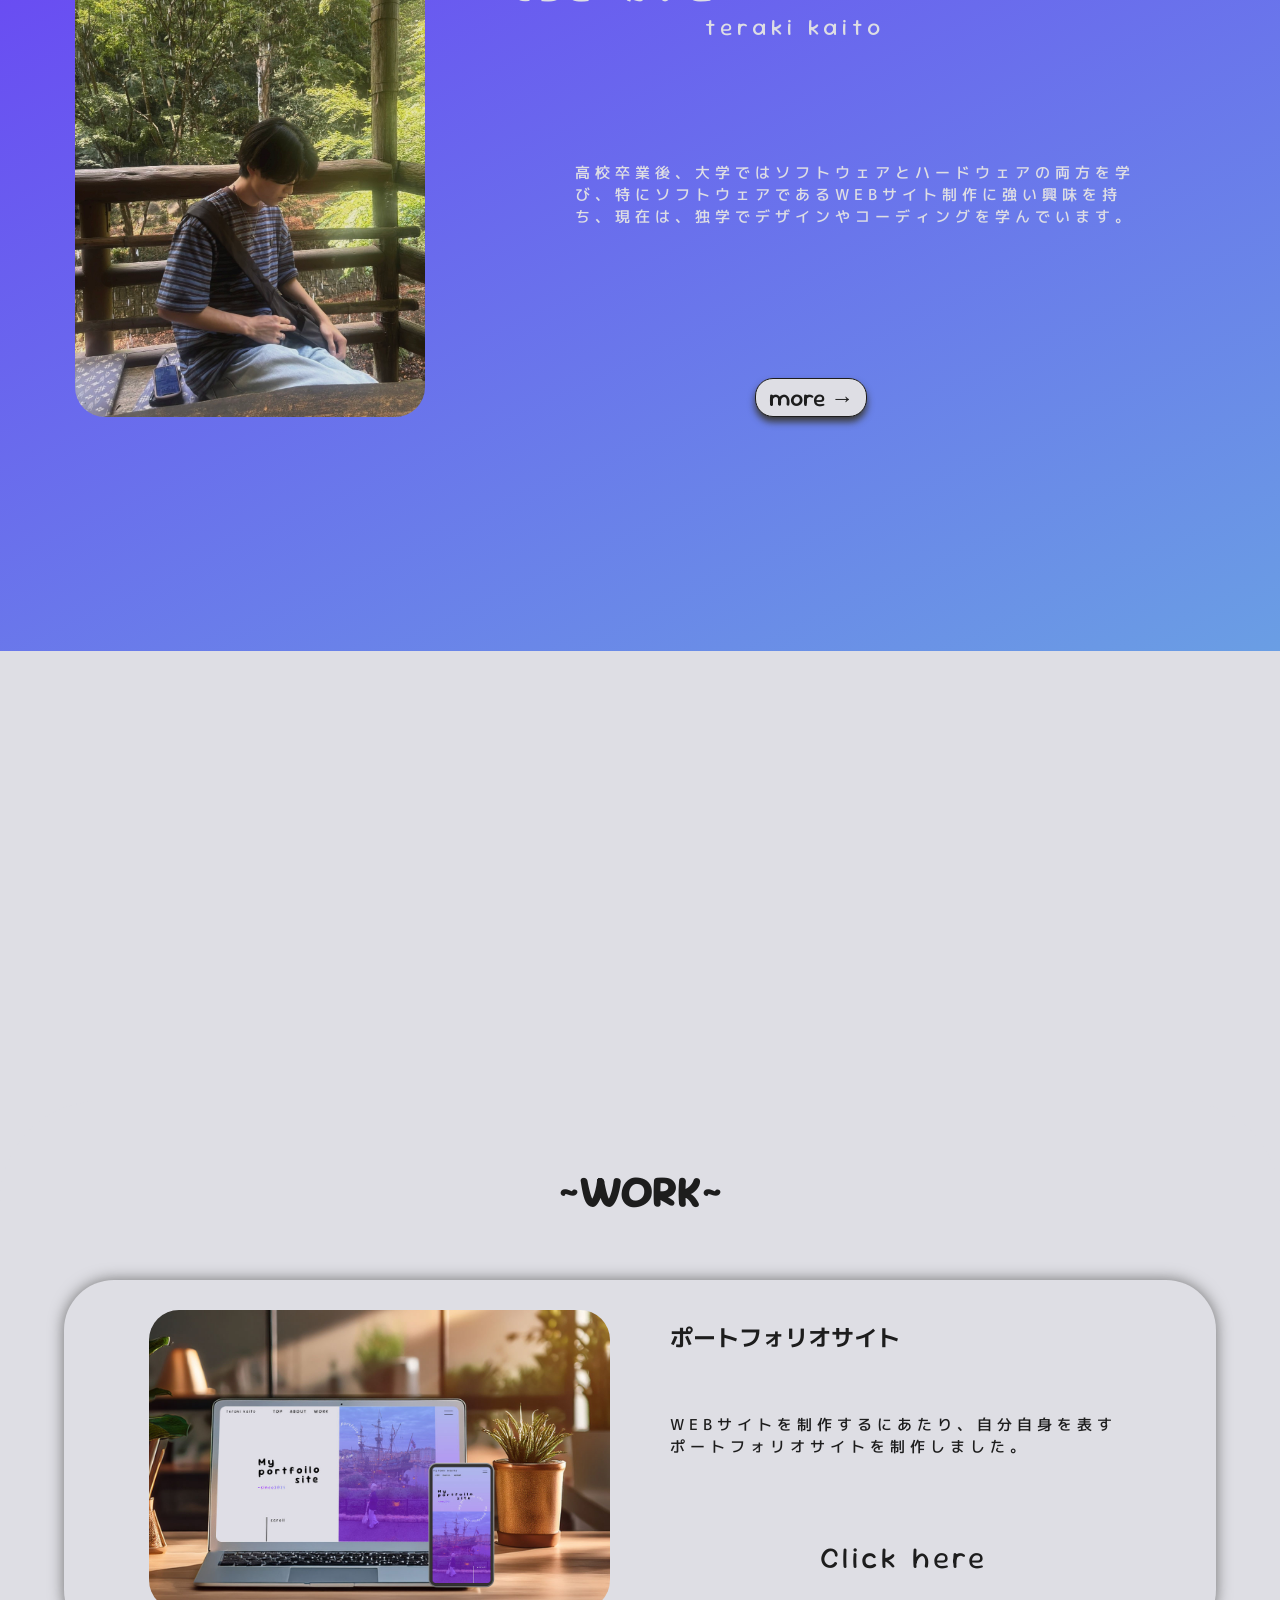
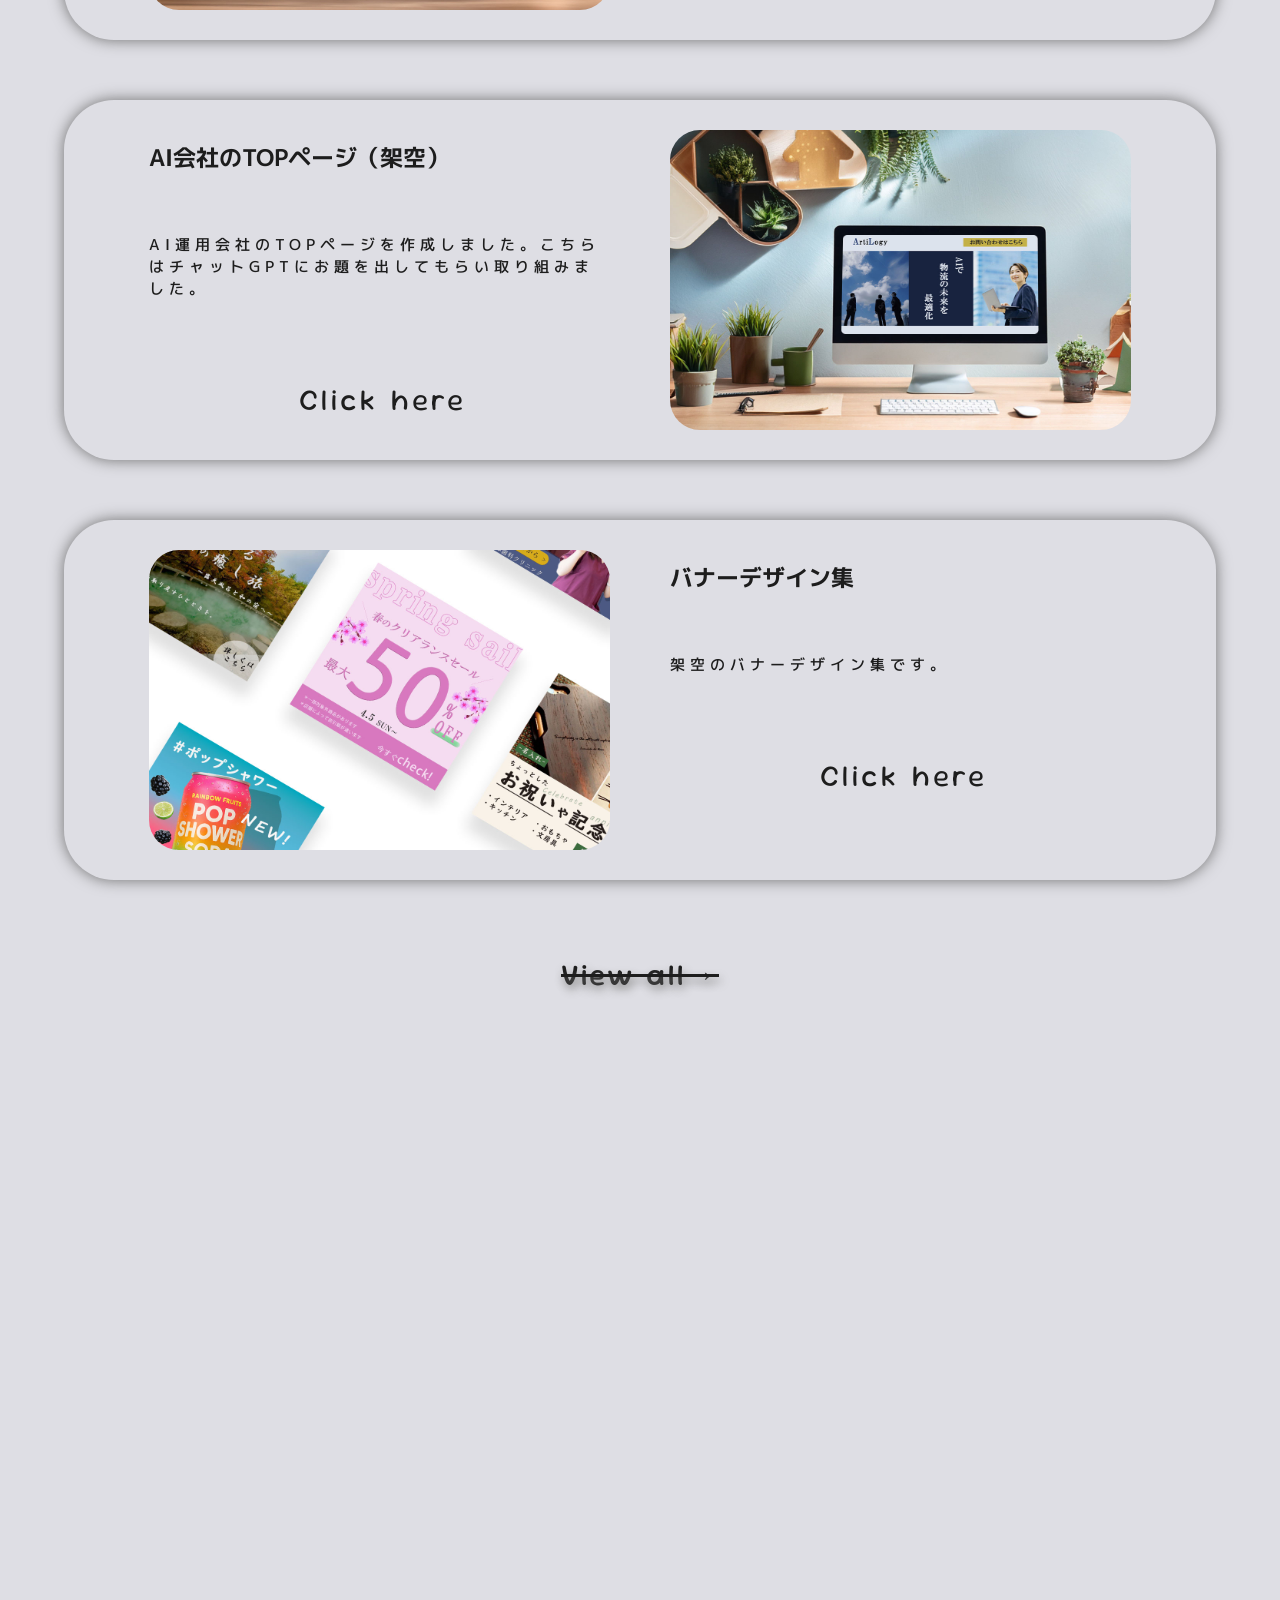
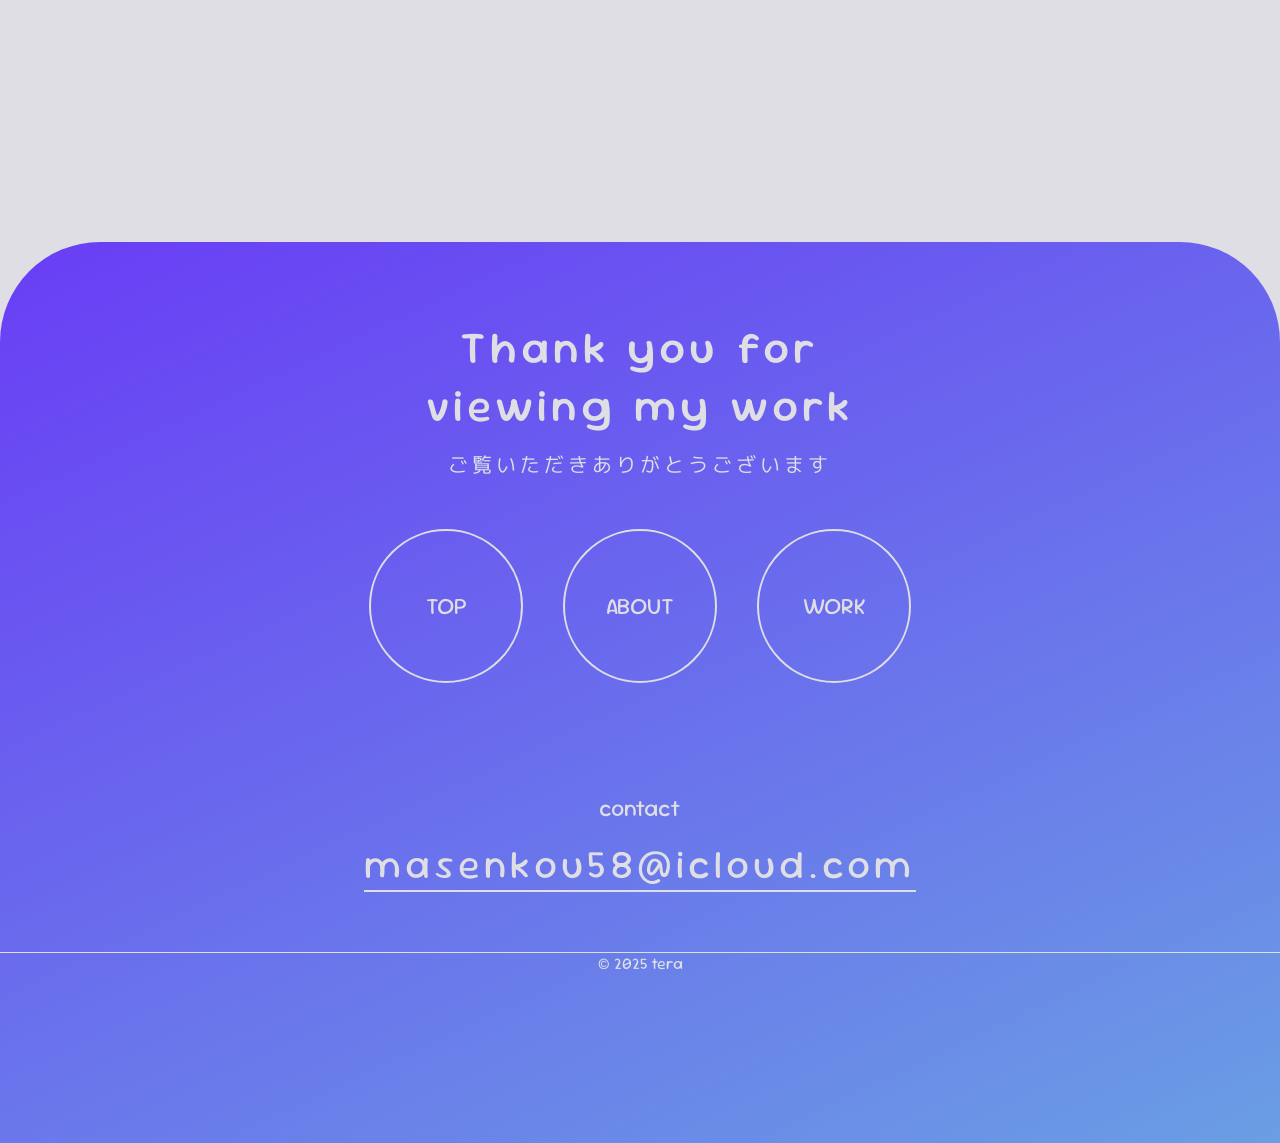
==== commit 9b7a2099: "2026.3.16" ====
--- a/index.html
+++ b/index.html
@@ -43,7 +43,7 @@
             <div>
                 <a href="">top ↗</a><br>
                 <a href="about me">abou me ↗</a><br>
-                <a href=""><s>work all ↗</s></a>
+                <div href=""><s>work all ↗</s></div>
             </div>
         </div>
 
@@ -60,7 +60,7 @@
             <div class="eigo vijual_left">
                 <div class="vijual_left_box">
                     <h1><span class="hight_show">My</span><br>
-                        <span class="jump">portfoilo</span><br>
+                        <span class="jump">portfolio</span><br>
                         <span class="low_show">　　　site</span>
                     </h1>
                     <p class="since">-since2025</p>
@@ -158,7 +158,7 @@
                     </div>
                 </a>
 
-                <a href="" class="view eigo"><s>View all→</s></a>
+                <div href="" class="view eigo"><s>View all→</s></div>
             </div>
 
         </section>
--- a/style.css
+++ b/style.css
@@ -120,13 +120,8 @@
 
 #main {
     position: relative;
-    /* height: 500vh; */
-}
-
-/* #main section{
-    position: sticky;
-    top:0px;
-} */
+}
+
 
 #vijual {
     position: relative;
@@ -642,6 +637,7 @@
     }
 }
 
+
 .view {
     display: block;
     width: fit-content;
